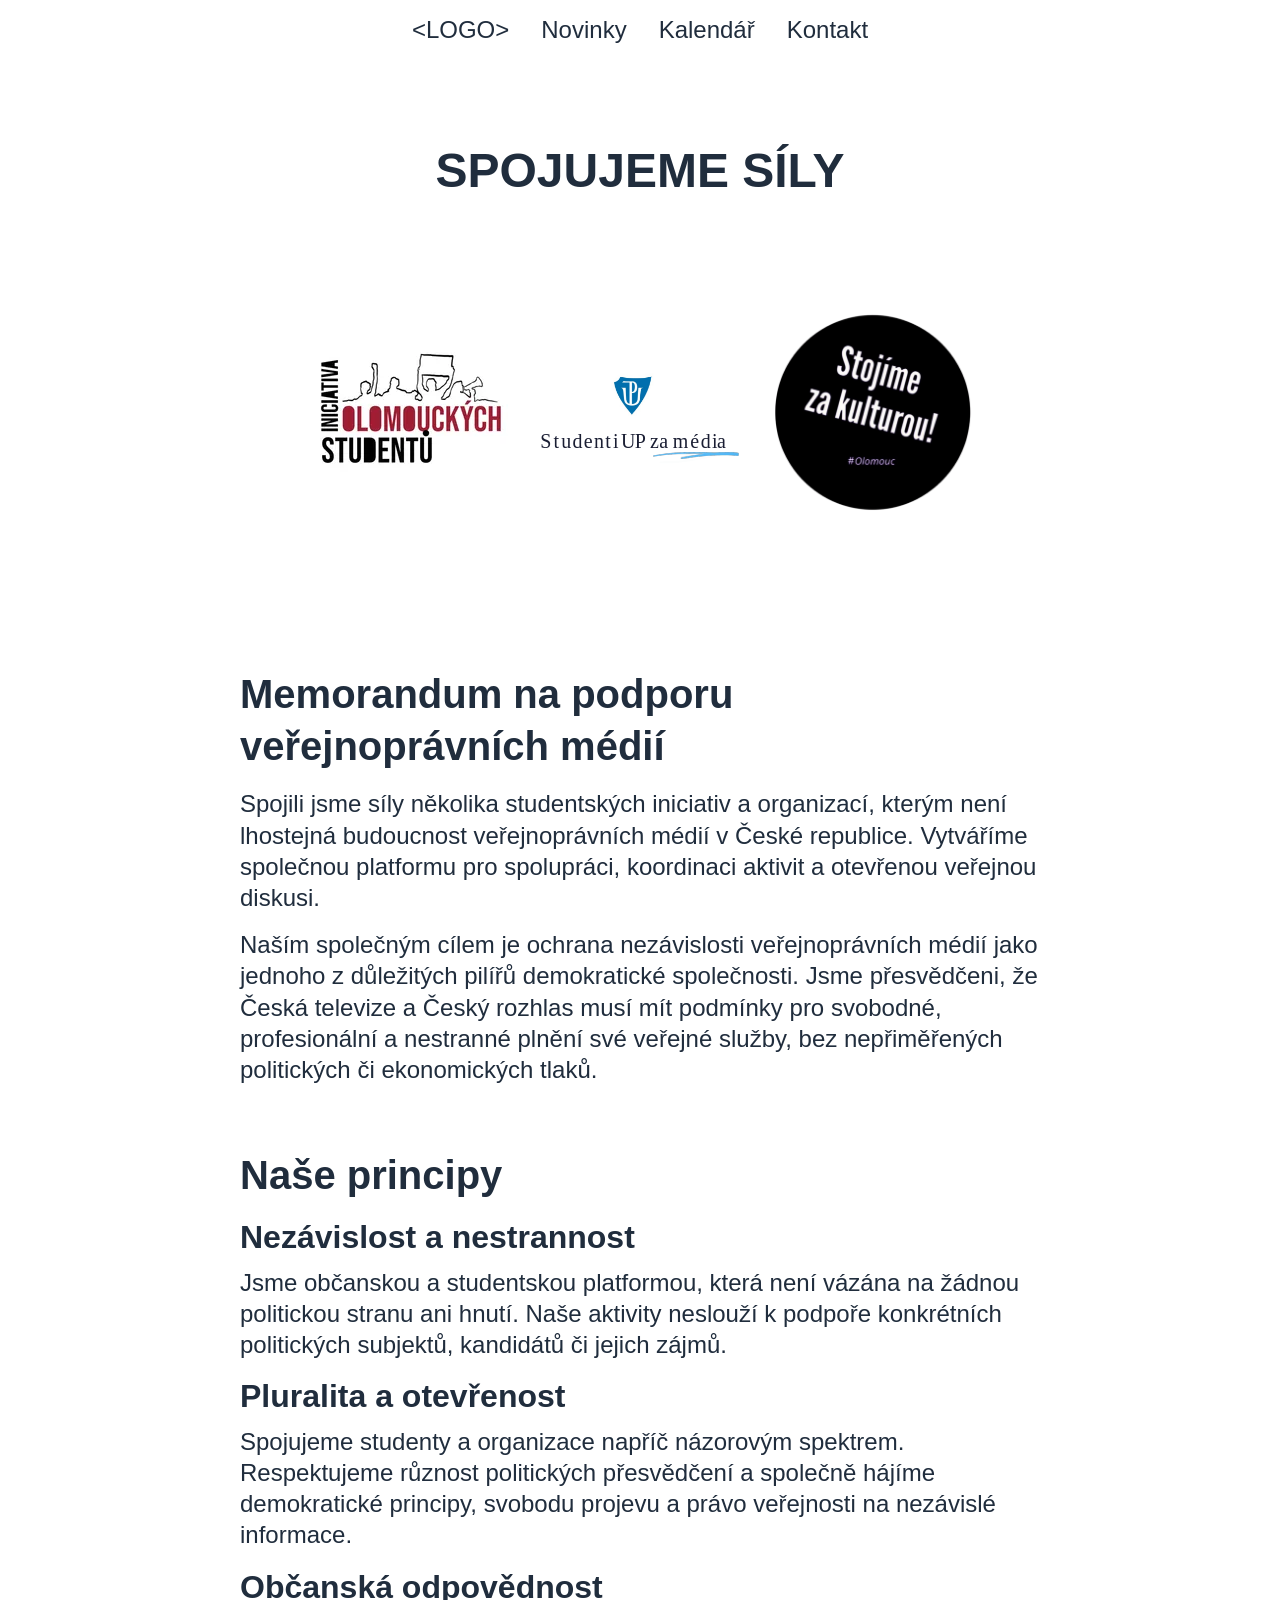
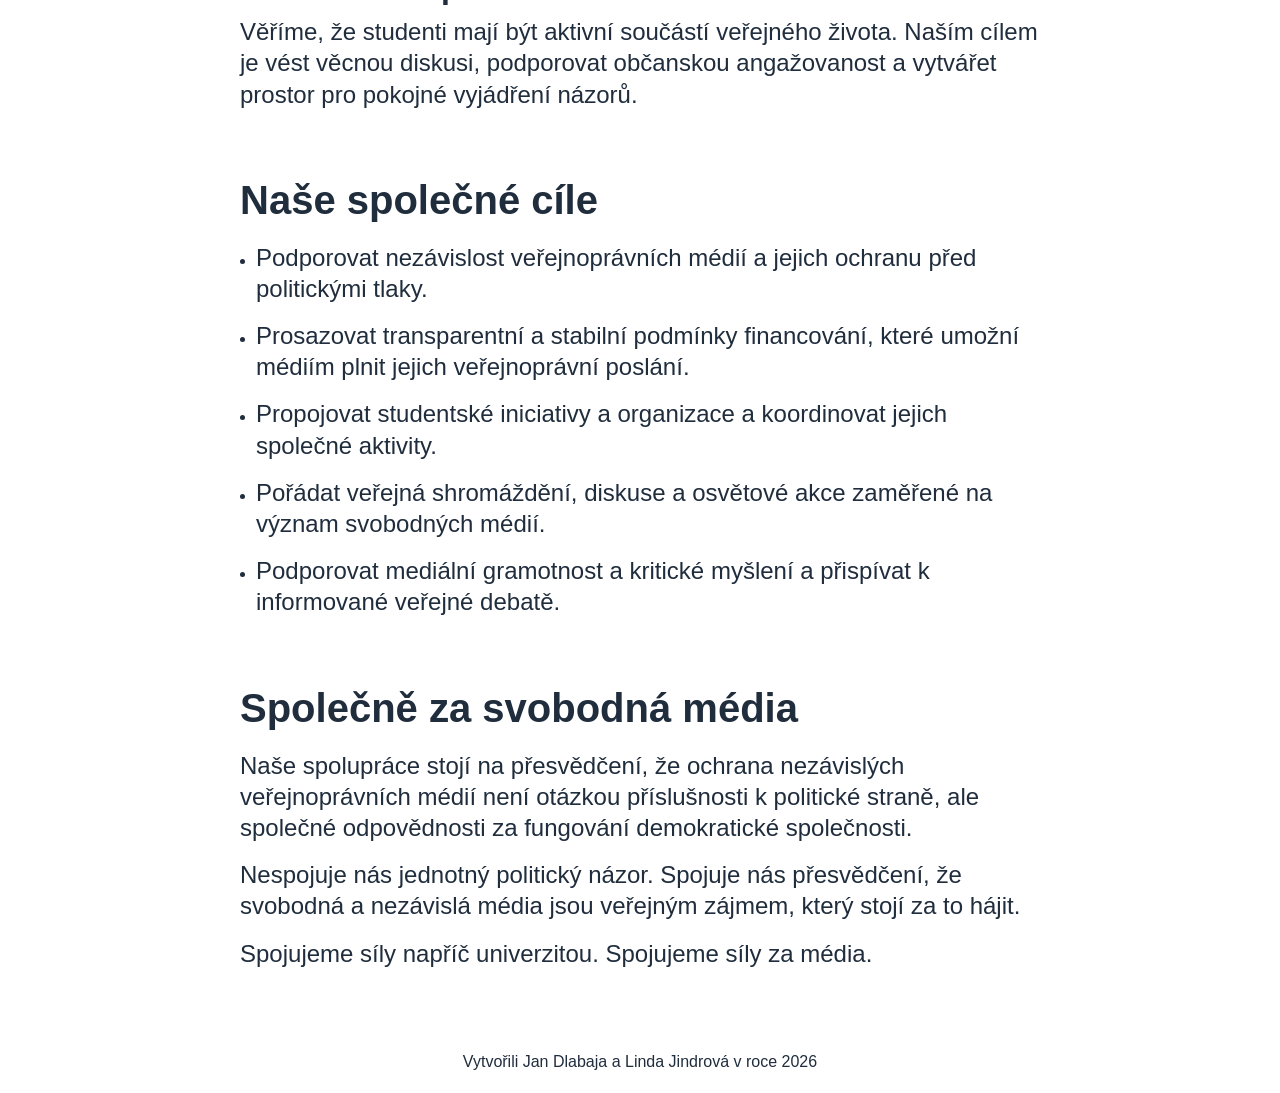
==== index.html @ a4b86cc4 "Add files via upload" ====
<!DOCTYPE html><html lang="cs"><head><meta charset="utf-8"><link rel="icon" type="image/svg+xml" href="/favicon.svg"><link rel="icon" href="/favicon.ico"><meta name="viewport" content="width=device-width"><title>Olomoucké iniciativy</title><style>._link_6shue_1{color:#202d3d;text-decoration:none}._text_gmjdx_1._align-center_gmjdx_1{text-align:center}._text_gmjdx_1._align-start_gmjdx_4{text-align:start}._text_gmjdx_1._align-end_gmjdx_7{text-align:end}._font-size-xxl_gmjdx_11{font-size:3rem}._font-size-xl_gmjdx_15{font-size:2.5rem}._font-size-l_gmjdx_19{font-size:2rem}._font-size-ml_gmjdx_23{font-size:1.75rem}._font-size-m_gmjdx_23{font-size:1.5rem}._font-size-s_gmjdx_31{font-size:1.125rem}._font-size-xs_gmjdx_35{font-size:1rem}._font-size-base_gmjdx_39{font-size:.875rem}._font-size-sbase_gmjdx_43{font-size:.75rem}@media (width<=500px){._text_gmjdx_1._mobile-align-center_gmjdx_48{text-align:center}._text_gmjdx_1._mobile-align-start_gmjdx_51{text-align:start}._text_gmjdx_1._mobile-align-end_gmjdx_54{text-align:end}}._header_1fzw4_1{justify-content:center;height:60px;display:flex}._nav_1fzw4_7{justify-content:center;align-items:center;width:100%;display:flex}@media (width<=500px){._header_1fzw4_1{height:120px}}._flex_mb3wi_1{flex-direction:column;max-width:100%;display:flex}._flex_mb3wi_1._gap-4_mb3wi_6{gap:4px}._flex_mb3wi_1._gap-8_mb3wi_9{gap:8px}._flex_mb3wi_1._gap-16_mb3wi_12{gap:16px}._flex_mb3wi_1._gap-24_mb3wi_15{gap:24px}._flex_mb3wi_1._gap-32_mb3wi_18{gap:32px}._flex_mb3wi_1._gap-40_mb3wi_21{gap:40px}._flex_mb3wi_1._gap-48_mb3wi_24{gap:48px}._flex_mb3wi_1._gap-56_mb3wi_27{gap:56px}._flex_mb3wi_1._gap-64_mb3wi_30{gap:64px}._flex_mb3wi_1._align-center_mb3wi_33{align-items:center}._flex_mb3wi_1._align-flex-start_mb3wi_36{align-items:flex-start}._flex_mb3wi_1._align-flex-end_mb3wi_39{align-items:flex-end}._flex_mb3wi_1._justify-center_mb3wi_42{justify-content:center}._flex_mb3wi_1._justify-flex-start_mb3wi_45{justify-content:flex-start}._flex_mb3wi_1._justify-flex-end_mb3wi_48{justify-content:flex-end}._flex_mb3wi_1._justify-space-around_mb3wi_51{justify-content:space-around}._flex_mb3wi_1._justify-space-between_mb3wi_54{justify-content:space-between}._flex_mb3wi_1._justify-stretch_mb3wi_57{justify-content:stretch}._row_mb3wi_61{flex-direction:row}._fullWidth_mb3wi_65{width:100%}._wrap_mb3wi_69{flex-wrap:wrap}._grow_mb3wi_73{flex-grow:1}@media (width<=500px){._flex_mb3wi_1._mobile-gap-4_mb3wi_78{gap:4px}._flex_mb3wi_1._mobile-gap-8_mb3wi_81{gap:8px}._flex_mb3wi_1._mobile-gap-16_mb3wi_84{gap:16px}._flex_mb3wi_1._mobile-gap-24_mb3wi_87{gap:24px}._flex_mb3wi_1._mobile-gap-32_mb3wi_90{gap:32px}._flex_mb3wi_1._mobile-gap-40_mb3wi_93{gap:40px}._flex_mb3wi_1._mobile-gap-48_mb3wi_96{gap:48px}._flex_mb3wi_1._mobile-gap-56_mb3wi_99{gap:56px}._flex_mb3wi_1._mobile-gap-64_mb3wi_102{gap:64px}._flex_mb3wi_1._mobile-align-center_mb3wi_105{align-items:center}._flex_mb3wi_1._mobile-align-flex-start_mb3wi_108{align-items:flex-start}._flex_mb3wi_1._mobile-align-flex-end_mb3wi_111{align-items:flex-end}._flex_mb3wi_1._mobile-justify-center_mb3wi_114{justify-content:center}._flex_mb3wi_1._mobile-justify-flex-start_mb3wi_117{justify-content:flex-start}._flex_mb3wi_1._mobile-justify-flex-end_mb3wi_120{justify-content:flex-end}._flex_mb3wi_1._mobile-justify-space-around_mb3wi_123{justify-content:space-around}._flex_mb3wi_1._mobile-justify-space-between_mb3wi_126{justify-content:space-between}._flex_mb3wi_1._mobile-justify-stretch_mb3wi_129{justify-content:stretch}._row_mb3wi_61._responsive_mb3wi_132{flex-direction:column}}._footer_r1j89_1{height:60px;display:flex}body{color:#202d3d;background:#fff;margin:0;font-family:Arial,serif;font-weight:400;line-height:1.3}p,h1,h2,h3,h4,h5,h6{margin:0}h1{font-size:3rem}h2{font-size:2.5rem}h3{font-size:2rem}ul,ol{margin:0;padding:0}._main_axcm1_1{max-width:800px;min-height:calc(100vh - 120px);margin:auto;padding:0 16px}
._heading_1ji4w_1._align-center_1ji4w_1{text-align:center}._heading_1ji4w_1._align-start_1ji4w_4{text-align:start}._heading_1ji4w_1._align-end_1ji4w_7{text-align:end}@media (width<=500px){._heading_1ji4w_1._mobile-align-center_1ji4w_12{text-align:center}._heading_1ji4w_1._mobile-align-start_1ji4w_15{text-align:start}._heading_1ji4w_1._mobile-align-end_1ji4w_18{text-align:end}}
._image_15hqm_1{object-fit:contain;max-width:100%;max-height:100%}
._container_12wy4_1{margin:80px 0}@media (width<=500px){._container_12wy4_1{margin:32px 0}}._list_wrvhs_1{padding-left:16px}
</style></head><body><header class="_header_1fzw4_1"><nav class="_nav_1fzw4_7"><div class="_flex_mb3wi_1 _row_mb3wi_61 _gap-32_mb3wi_18 _mobile-gap-8_mb3wi_81 _align-flex-start_mb3wi_36  _justify-center_mb3wi_42    _responsive_mb3wi_132 "><div class="_flex_mb3wi_1 _row_mb3wi_61 _gap-32_mb3wi_18  _align-flex-start_mb3wi_36  _justify-center_mb3wi_42     "><a href="/" class="_link_6shue_1"><p class="_text_gmjdx_1 _font-size-m_gmjdx_23  ">&lt;LOGO&gt;</p></a><a href="/posts" class="_link_6shue_1"><p class="_text_gmjdx_1 _font-size-m_gmjdx_23  ">Novinky</p></a></div><div class="_flex_mb3wi_1 _row_mb3wi_61 _gap-32_mb3wi_18  _align-flex-start_mb3wi_36  _justify-center_mb3wi_42     "><a href="/calendar" class="_link_6shue_1"><p class="_text_gmjdx_1 _font-size-m_gmjdx_23  ">Kalendář</p></a><a href="/contact" class="_link_6shue_1"><p class="_text_gmjdx_1 _font-size-m_gmjdx_23  ">Kontakt</p></a></div></div></nav></header><main class="_main_axcm1_1"><section class="_flex_mb3wi_1 false _gap-64_mb3wi_30  _align-center_mb3wi_33  _justify-center_mb3wi_42     "><div class="_flex_mb3wi_1 false _gap-32_mb3wi_18  _align-center_mb3wi_33  _justify-center_mb3wi_42     "><div class="_container_12wy4_1"><h1 class="_heading_1ji4w_1  _mobile-align-center_1ji4w_12">SPOJUJEME SÍLY</h1></div><div class="_flex_mb3wi_1 _row_mb3wi_61 _gap-32_mb3wi_18  _align-center_mb3wi_33  _justify-center_mb3wi_42  _wrap_mb3wi_69  _responsive_mb3wi_132 "><img src="/_astro/iols.CmpsQkmI_wOMT4.webp" alt="Logo Iniciativa olomouckých studentů" loading="lazy" decoding="async" width="200" height="131" class="_image_15hqm_1"><img src="/_astro/up-za-media.D-C5bpYp_db02s.svg" alt="Logo Studenti UP za média" loading="lazy" decoding="async" width="200" height="105" class="_image_15hqm_1"><img src="/_astro/stojime-za-kulturou.BerTf5Uh_g7ntB.svg" alt="Logo Stojíme za kulturou!" loading="lazy" decoding="async" width="200" height="198" class="_image_15hqm_1"></div><div style="height: 60px"></div></div><div class="_flex_mb3wi_1 false _gap-16_mb3wi_12  _align-flex-start_mb3wi_36  _justify-center_mb3wi_42     "><h2 class="_heading_1ji4w_1  ">Memorandum na podporu veřejnoprávních médií</h2><p class="_text_gmjdx_1 _font-size-m_gmjdx_23  ">
        Spojili jsme síly několika studentských iniciativ a organizací, kterým není lhostejná budoucnost veřejnoprávních
        médií v České republice. Vytváříme společnou platformu pro spolupráci, koordinaci aktivit a otevřenou veřejnou
        diskusi.
    </p><p class="_text_gmjdx_1 _font-size-m_gmjdx_23  ">
        Naším společným cílem je ochrana nezávislosti veřejnoprávních médií jako jednoho z důležitých pilířů
        demokratické společnosti. Jsme přesvědčeni, že Česká televize a Český rozhlas musí mít podmínky pro svobodné,
        profesionální a nestranné plnění své veřejné služby, bez nepřiměřených politických či ekonomických tlaků.
    </p></div><div class="_flex_mb3wi_1 false _gap-16_mb3wi_12  _align-flex-start_mb3wi_36  _justify-center_mb3wi_42     "><h2 class="_heading_1ji4w_1  _mobile-align-center_1ji4w_12">Naše principy</h2><div class="_flex_mb3wi_1 false _gap-8_mb3wi_9  _align-flex-start_mb3wi_36  _justify-center_mb3wi_42     "><h3 class="_heading_1ji4w_1  ">Nezávislost a nestrannost</h3><p class="_text_gmjdx_1 _font-size-m_gmjdx_23  ">
            Jsme občanskou a studentskou platformou, která není vázána na žádnou politickou
            stranu ani hnutí. Naše aktivity neslouží k podpoře konkrétních politických subjektů, kandidátů či jejich
            zájmů.
        </p></div><div class="_flex_mb3wi_1 false _gap-8_mb3wi_9  _align-flex-start_mb3wi_36  _justify-center_mb3wi_42     "><h3 class="_heading_1ji4w_1  ">Pluralita a otevřenost</h3><p class="_text_gmjdx_1 _font-size-m_gmjdx_23  ">
            Spojujeme studenty a organizace napříč názorovým spektrem. Respektujeme různost politických přesvědčení a
            společně hájíme demokratické principy, svobodu projevu a právo veřejnosti na nezávislé informace.
        </p></div><div class="_flex_mb3wi_1 false _gap-8_mb3wi_9  _align-flex-start_mb3wi_36  _justify-center_mb3wi_42     "><h3 class="_heading_1ji4w_1  ">Občanská odpovědnost</h3><p class="_text_gmjdx_1 _font-size-m_gmjdx_23  ">
            Věříme, že studenti mají být aktivní součástí veřejného života. Naším cílem je vést věcnou diskusi,
            podporovat občanskou angažovanost a vytvářet prostor pro pokojné vyjádření názorů.
        </p></div></div><div class="_flex_mb3wi_1 false _gap-16_mb3wi_12  _align-flex-start_mb3wi_36  _justify-center_mb3wi_42     "><h2 class="_heading_1ji4w_1  ">Naše společné cíle</h2><ul class="_list_wrvhs_1"><div class="_flex_mb3wi_1 false _gap-16_mb3wi_12  _align-flex-start_mb3wi_36  _justify-center_mb3wi_42     "><li><p class="_text_gmjdx_1 _font-size-m_gmjdx_23  ">
                    Podporovat nezávislost veřejnoprávních médií a jejich ochranu před politickými tlaky.
                </p></li><li><p class="_text_gmjdx_1 _font-size-m_gmjdx_23  ">
                    Prosazovat transparentní a stabilní podmínky financování, které umožní médiím plnit jejich veřejnoprávní
                    poslání.
                </p></li><li><p class="_text_gmjdx_1 _font-size-m_gmjdx_23  ">
                    Propojovat studentské iniciativy a organizace a koordinovat jejich společné aktivity.
                </p></li><li><p class="_text_gmjdx_1 _font-size-m_gmjdx_23  ">
                    Pořádat veřejná shromáždění, diskuse a osvětové akce zaměřené na význam svobodných médií.
                </p></li><li><p class="_text_gmjdx_1 _font-size-m_gmjdx_23  ">
                    Podporovat mediální gramotnost a kritické myšlení a přispívat k informované veřejné debatě.
                </p></li></div></ul></div><div class="_flex_mb3wi_1 false _gap-16_mb3wi_12  _align-flex-start_mb3wi_36  _justify-center_mb3wi_42     "><h2 class="_heading_1ji4w_1  ">Společně za svobodná média</h2><p class="_text_gmjdx_1 _font-size-m_gmjdx_23  ">
        Naše spolupráce stojí na přesvědčení, že ochrana nezávislých veřejnoprávních médií není otázkou příslušnosti k politické straně, ale společné odpovědnosti za fungování demokratické společnosti.
    </p><p class="_text_gmjdx_1 _font-size-m_gmjdx_23  ">
        Nespojuje nás jednotný politický názor. Spojuje nás přesvědčení, že svobodná a nezávislá média jsou veřejným zájmem, který stojí za to hájit.
    </p><p class="_text_gmjdx_1 _font-size-m_gmjdx_23  ">
        Spojujeme síly napříč univerzitou. Spojujeme síly za média.
    </p></div><div class="_flex_mb3wi_1 false _gap-64_mb3wi_30  _align-flex-start_mb3wi_36  _justify-center_mb3wi_42     "></div></section></main><footer class="_footer_r1j89_1"><div class="_flex_mb3wi_1 false _gap-4_mb3wi_6  _align-center_mb3wi_33  _justify-center_mb3wi_42     _fullWidth_mb3wi_65"><p class="_text_gmjdx_1   _mobile-align-center_gmjdx_48">
            Vytvořili
            <a href="https://github.com/dlabaja" class="_link_6shue_1">Jan Dlabaja</a> a Linda Jindrová v roce 2026
        </p></div></footer><script type="module" src="/_astro/page-layout.astro_astro_type_script_index_0_lang.93ayqFbW.js"></script></body></html>
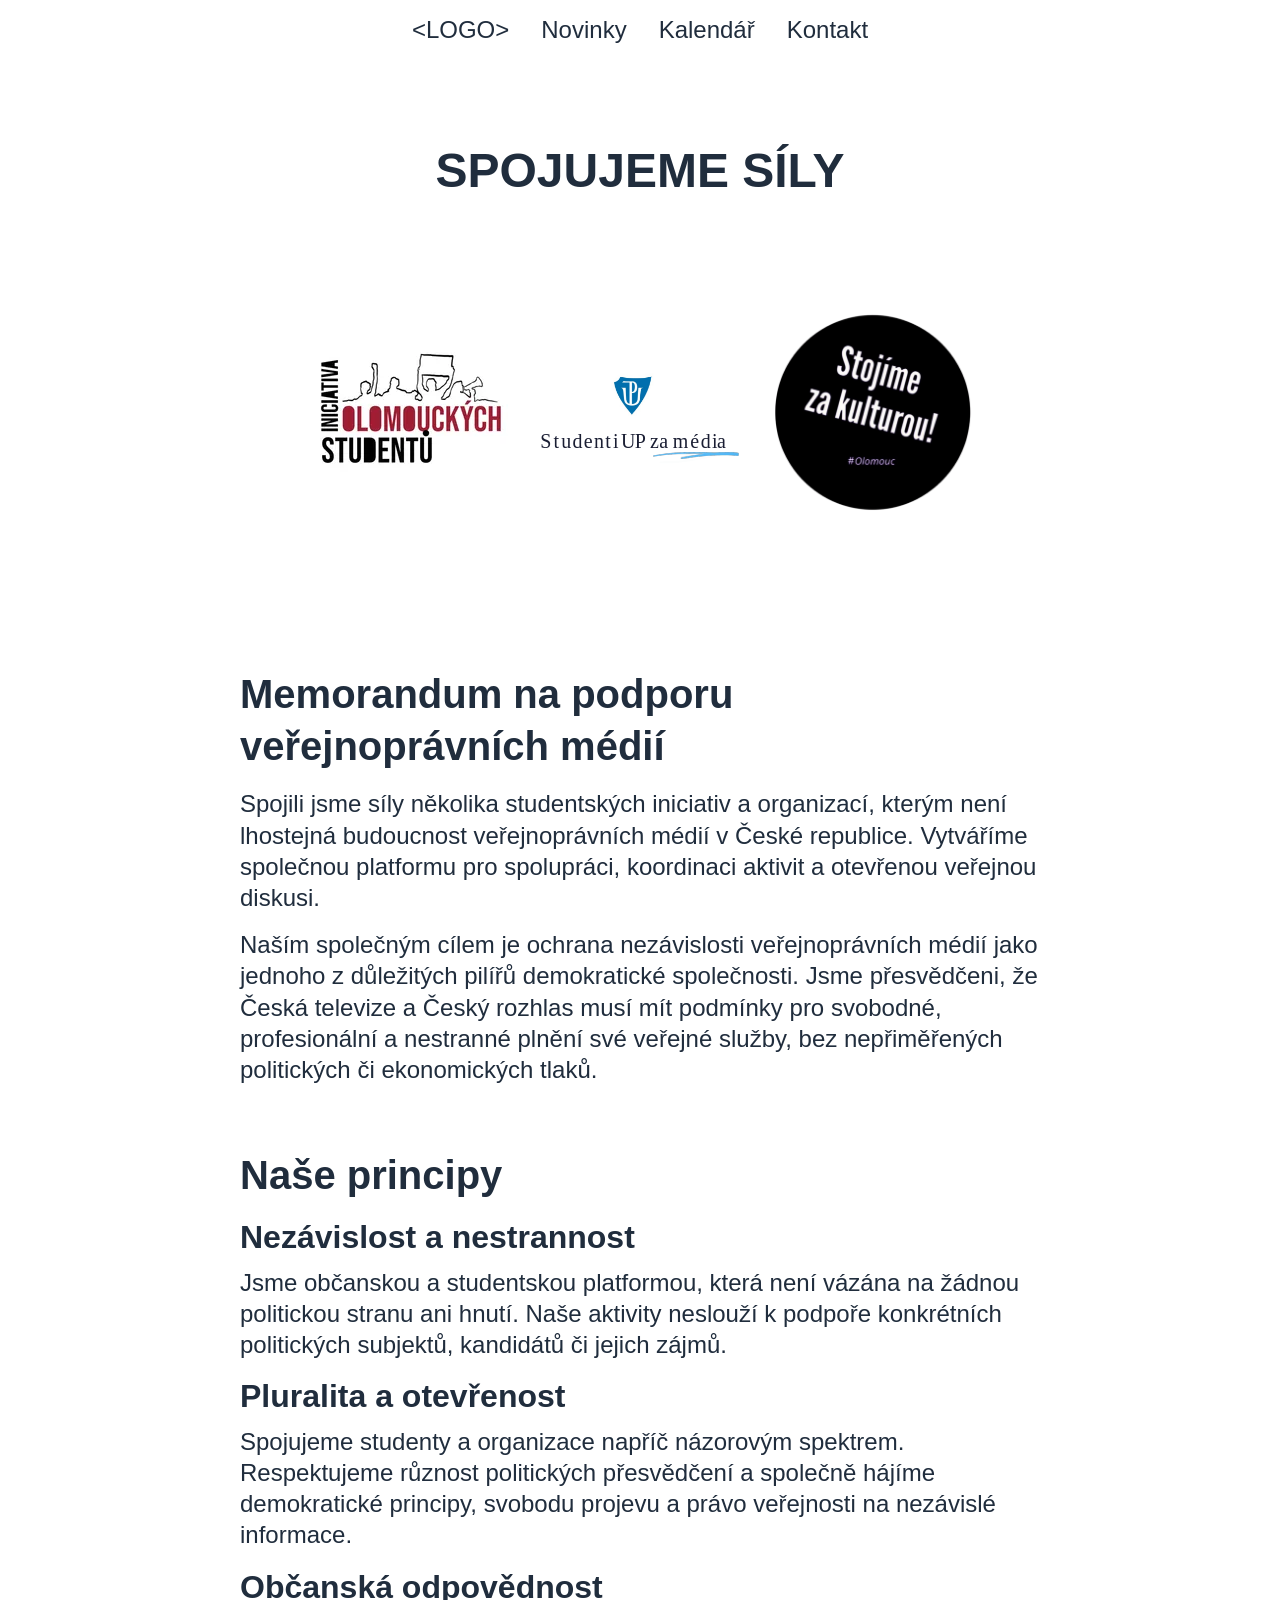
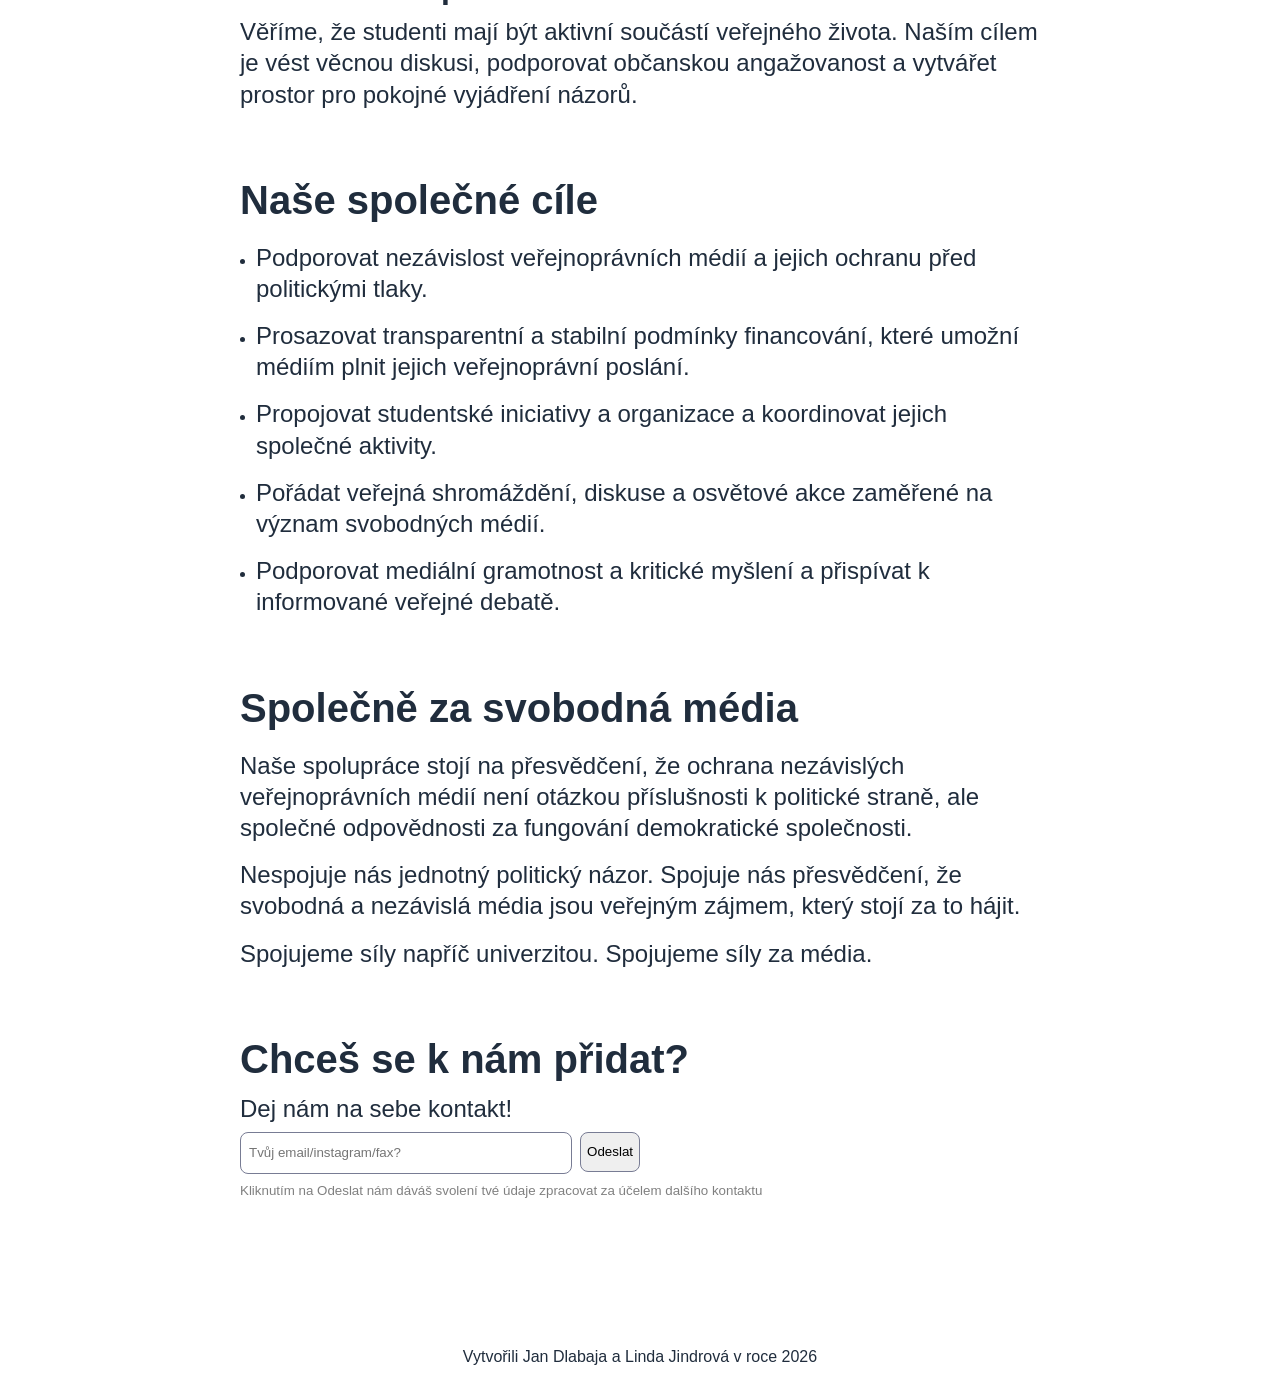
==== commit 2d807bc1: "Deploy webu: 2026-11-07T14:36:21.961Z" ====
--- a/index.html
+++ b/index.html
@@ -1,8 +1,9 @@
 <!DOCTYPE html><html lang="cs"><head><meta charset="utf-8"><link rel="icon" type="image/svg+xml" href="/favicon.svg"><link rel="icon" href="/favicon.ico"><meta name="viewport" content="width=device-width"><title>Olomoucké iniciativy</title><style>._link_6shue_1{color:#202d3d;text-decoration:none}._text_gmjdx_1._align-center_gmjdx_1{text-align:center}._text_gmjdx_1._align-start_gmjdx_4{text-align:start}._text_gmjdx_1._align-end_gmjdx_7{text-align:end}._font-size-xxl_gmjdx_11{font-size:3rem}._font-size-xl_gmjdx_15{font-size:2.5rem}._font-size-l_gmjdx_19{font-size:2rem}._font-size-ml_gmjdx_23{font-size:1.75rem}._font-size-m_gmjdx_23{font-size:1.5rem}._font-size-s_gmjdx_31{font-size:1.125rem}._font-size-xs_gmjdx_35{font-size:1rem}._font-size-base_gmjdx_39{font-size:.875rem}._font-size-sbase_gmjdx_43{font-size:.75rem}@media (width<=500px){._text_gmjdx_1._mobile-align-center_gmjdx_48{text-align:center}._text_gmjdx_1._mobile-align-start_gmjdx_51{text-align:start}._text_gmjdx_1._mobile-align-end_gmjdx_54{text-align:end}}._header_1fzw4_1{justify-content:center;height:60px;display:flex}._nav_1fzw4_7{justify-content:center;align-items:center;width:100%;display:flex}@media (width<=500px){._header_1fzw4_1{height:120px}}._flex_mb3wi_1{flex-direction:column;max-width:100%;display:flex}._flex_mb3wi_1._gap-4_mb3wi_6{gap:4px}._flex_mb3wi_1._gap-8_mb3wi_9{gap:8px}._flex_mb3wi_1._gap-16_mb3wi_12{gap:16px}._flex_mb3wi_1._gap-24_mb3wi_15{gap:24px}._flex_mb3wi_1._gap-32_mb3wi_18{gap:32px}._flex_mb3wi_1._gap-40_mb3wi_21{gap:40px}._flex_mb3wi_1._gap-48_mb3wi_24{gap:48px}._flex_mb3wi_1._gap-56_mb3wi_27{gap:56px}._flex_mb3wi_1._gap-64_mb3wi_30{gap:64px}._flex_mb3wi_1._align-center_mb3wi_33{align-items:center}._flex_mb3wi_1._align-flex-start_mb3wi_36{align-items:flex-start}._flex_mb3wi_1._align-flex-end_mb3wi_39{align-items:flex-end}._flex_mb3wi_1._justify-center_mb3wi_42{justify-content:center}._flex_mb3wi_1._justify-flex-start_mb3wi_45{justify-content:flex-start}._flex_mb3wi_1._justify-flex-end_mb3wi_48{justify-content:flex-end}._flex_mb3wi_1._justify-space-around_mb3wi_51{justify-content:space-around}._flex_mb3wi_1._justify-space-between_mb3wi_54{justify-content:space-between}._flex_mb3wi_1._justify-stretch_mb3wi_57{justify-content:stretch}._row_mb3wi_61{flex-direction:row}._fullWidth_mb3wi_65{width:100%}._wrap_mb3wi_69{flex-wrap:wrap}._grow_mb3wi_73{flex-grow:1}@media (width<=500px){._flex_mb3wi_1._mobile-gap-4_mb3wi_78{gap:4px}._flex_mb3wi_1._mobile-gap-8_mb3wi_81{gap:8px}._flex_mb3wi_1._mobile-gap-16_mb3wi_84{gap:16px}._flex_mb3wi_1._mobile-gap-24_mb3wi_87{gap:24px}._flex_mb3wi_1._mobile-gap-32_mb3wi_90{gap:32px}._flex_mb3wi_1._mobile-gap-40_mb3wi_93{gap:40px}._flex_mb3wi_1._mobile-gap-48_mb3wi_96{gap:48px}._flex_mb3wi_1._mobile-gap-56_mb3wi_99{gap:56px}._flex_mb3wi_1._mobile-gap-64_mb3wi_102{gap:64px}._flex_mb3wi_1._mobile-align-center_mb3wi_105{align-items:center}._flex_mb3wi_1._mobile-align-flex-start_mb3wi_108{align-items:flex-start}._flex_mb3wi_1._mobile-align-flex-end_mb3wi_111{align-items:flex-end}._flex_mb3wi_1._mobile-justify-center_mb3wi_114{justify-content:center}._flex_mb3wi_1._mobile-justify-flex-start_mb3wi_117{justify-content:flex-start}._flex_mb3wi_1._mobile-justify-flex-end_mb3wi_120{justify-content:flex-end}._flex_mb3wi_1._mobile-justify-space-around_mb3wi_123{justify-content:space-around}._flex_mb3wi_1._mobile-justify-space-between_mb3wi_126{justify-content:space-between}._flex_mb3wi_1._mobile-justify-stretch_mb3wi_129{justify-content:stretch}._row_mb3wi_61._responsive_mb3wi_132{flex-direction:column}}._footer_r1j89_1{height:60px;display:flex}body{color:#202d3d;background:#fff;margin:0;font-family:Arial,serif;font-weight:400;line-height:1.3}p,h1,h2,h3,h4,h5,h6{margin:0}h1{font-size:3rem}h2{font-size:2.5rem}h3{font-size:2rem}ul,ol{margin:0;padding:0}._main_axcm1_1{max-width:800px;min-height:calc(100vh - 120px);margin:auto;padding:0 16px}
+._container_12wy4_1{margin:80px 0}@media (width<=500px){._container_12wy4_1{margin:32px 0}}._list_wrvhs_1{padding-left:16px}
+._image_15hqm_1{object-fit:contain;max-width:100%;max-height:100%}._text-box_1f9vi_1{border:1px solid #787c94;border-radius:8px;width:100%;min-height:40px;padding:0 8px}._small_dfe3j_1{color:gray}
+._button_a21og_1{border:1px solid #787c94;border-radius:8px;min-height:40px}
 ._heading_1ji4w_1._align-center_1ji4w_1{text-align:center}._heading_1ji4w_1._align-start_1ji4w_4{text-align:start}._heading_1ji4w_1._align-end_1ji4w_7{text-align:end}@media (width<=500px){._heading_1ji4w_1._mobile-align-center_1ji4w_12{text-align:center}._heading_1ji4w_1._mobile-align-start_1ji4w_15{text-align:start}._heading_1ji4w_1._mobile-align-end_1ji4w_18{text-align:end}}
-._image_15hqm_1{object-fit:contain;max-width:100%;max-height:100%}
-._container_12wy4_1{margin:80px 0}@media (width<=500px){._container_12wy4_1{margin:32px 0}}._list_wrvhs_1{padding-left:16px}
-</style></head><body><header class="_header_1fzw4_1"><nav class="_nav_1fzw4_7"><div class="_flex_mb3wi_1 _row_mb3wi_61 _gap-32_mb3wi_18 _mobile-gap-8_mb3wi_81 _align-flex-start_mb3wi_36  _justify-center_mb3wi_42    _responsive_mb3wi_132 "><div class="_flex_mb3wi_1 _row_mb3wi_61 _gap-32_mb3wi_18  _align-flex-start_mb3wi_36  _justify-center_mb3wi_42     "><a href="/" class="_link_6shue_1"><p class="_text_gmjdx_1 _font-size-m_gmjdx_23  ">&lt;LOGO&gt;</p></a><a href="/posts" class="_link_6shue_1"><p class="_text_gmjdx_1 _font-size-m_gmjdx_23  ">Novinky</p></a></div><div class="_flex_mb3wi_1 _row_mb3wi_61 _gap-32_mb3wi_18  _align-flex-start_mb3wi_36  _justify-center_mb3wi_42     "><a href="/calendar" class="_link_6shue_1"><p class="_text_gmjdx_1 _font-size-m_gmjdx_23  ">Kalendář</p></a><a href="/contact" class="_link_6shue_1"><p class="_text_gmjdx_1 _font-size-m_gmjdx_23  ">Kontakt</p></a></div></div></nav></header><main class="_main_axcm1_1"><section class="_flex_mb3wi_1 false _gap-64_mb3wi_30  _align-center_mb3wi_33  _justify-center_mb3wi_42     "><div class="_flex_mb3wi_1 false _gap-32_mb3wi_18  _align-center_mb3wi_33  _justify-center_mb3wi_42     "><div class="_container_12wy4_1"><h1 class="_heading_1ji4w_1  _mobile-align-center_1ji4w_12">SPOJUJEME SÍLY</h1></div><div class="_flex_mb3wi_1 _row_mb3wi_61 _gap-32_mb3wi_18  _align-center_mb3wi_33  _justify-center_mb3wi_42  _wrap_mb3wi_69  _responsive_mb3wi_132 "><img src="/_astro/iols.CmpsQkmI_wOMT4.webp" alt="Logo Iniciativa olomouckých studentů" loading="lazy" decoding="async" width="200" height="131" class="_image_15hqm_1"><img src="/_astro/up-za-media.D-C5bpYp_db02s.svg" alt="Logo Studenti UP za média" loading="lazy" decoding="async" width="200" height="105" class="_image_15hqm_1"><img src="/_astro/stojime-za-kulturou.BerTf5Uh_g7ntB.svg" alt="Logo Stojíme za kulturou!" loading="lazy" decoding="async" width="200" height="198" class="_image_15hqm_1"></div><div style="height: 60px"></div></div><div class="_flex_mb3wi_1 false _gap-16_mb3wi_12  _align-flex-start_mb3wi_36  _justify-center_mb3wi_42     "><h2 class="_heading_1ji4w_1  ">Memorandum na podporu veřejnoprávních médií</h2><p class="_text_gmjdx_1 _font-size-m_gmjdx_23  ">
+</style></head><body><header class="_header_1fzw4_1"><nav class="_nav_1fzw4_7"><div class="_flex_mb3wi_1 _row_mb3wi_61 _gap-32_mb3wi_18 _mobile-gap-8_mb3wi_81 _align-flex-start_mb3wi_36  _justify-center_mb3wi_42    _responsive_mb3wi_132 "><div class="_flex_mb3wi_1 _row_mb3wi_61 _gap-32_mb3wi_18  _align-flex-start_mb3wi_36  _justify-center_mb3wi_42     "><a href="/" class="_link_6shue_1"><p class="_text_gmjdx_1 _font-size-m_gmjdx_23  ">&lt;LOGO&gt;</p></a><a href="/posts" class="_link_6shue_1"><p class="_text_gmjdx_1 _font-size-m_gmjdx_23  ">Novinky</p></a></div><div class="_flex_mb3wi_1 _row_mb3wi_61 _gap-32_mb3wi_18  _align-flex-start_mb3wi_36  _justify-center_mb3wi_42     "><a href="/calendar" class="_link_6shue_1"><p class="_text_gmjdx_1 _font-size-m_gmjdx_23  ">Kalendář</p></a><a href="/contact" class="_link_6shue_1"><p class="_text_gmjdx_1 _font-size-m_gmjdx_23  ">Kontakt</p></a></div></div></nav></header><main class="_main_axcm1_1"><style>astro-island,astro-slot,astro-static-slot{display:contents}</style><script>(function(){let e=async e=>{await(await e())()};(self.Astro||(self.Astro={})).load=e,window.dispatchEvent(new Event(`astro:load`))})();</script><script>(function(){function e(t){"@babel/helpers - typeof";return e=typeof Symbol==`function`&&typeof Symbol.iterator==`symbol`?function(e){return typeof e}:function(e){return e&&typeof Symbol==`function`&&e.constructor===Symbol&&e!==Symbol.prototype?`symbol`:typeof e},e(t)}function t(t,n){if(e(t)!=`object`||!t)return t;var r=t[Symbol.toPrimitive];if(r!==void 0){var i=r.call(t,n||`default`);if(e(i)!=`object`)return i;throw TypeError(`@@toPrimitive must return a primitive value.`)}return(n===`string`?String:Number)(t)}function n(n){var r=t(n,`string`);return e(r)==`symbol`?r:r+``}function r(e,t,r){return(t=n(t))in e?Object.defineProperty(e,t,{value:r,enumerable:!0,configurable:!0,writable:!0}):e[t]=r,e}let i=/* @__PURE__ */ new Set([`__proto__`,`constructor`,`prototype`]);{let e={0:e=>a(e),1:e=>n(e),2:e=>new RegExp(e),3:e=>new Date(e),4:e=>new Map(n(e)),5:e=>new Set(n(e)),6:e=>BigInt(e),7:e=>new URL(e),8:e=>new Uint8Array(e),9:e=>new Uint16Array(e),10:e=>new Uint32Array(e),11:e=>1/0*e},t=t=>{let[n,r]=t;return n in e?e[n](r):void 0},n=e=>e.map(t),a=e=>typeof e!=`object`||!e?e:Object.fromEntries(Object.entries(e).map(([e,n])=>[e,t(n)]));class o extends HTMLElement{constructor(...e){super(...e),r(this,`Component`,void 0),r(this,`hydrator`,void 0),r(this,`hydrate`,async()=>{var e;if(!this.hydrator||!this.isConnected)return;let t=(e=this.parentElement)==null?void 0:e.closest(`astro-island[ssr]`);if(t){t.addEventListener(`astro:hydrate`,this.hydrate,{once:!0});return}let n=this.querySelectorAll(`astro-slot`),r={},i=this.querySelectorAll(`template[data-astro-template]`);for(let e of i){let t=e.closest(this.tagName);t!=null&&t.isSameNode(this)&&(r[e.getAttribute(`data-astro-template`)||`default`]=e.innerHTML,e.remove())}for(let e of n){let t=e.closest(this.tagName);t!=null&&t.isSameNode(this)&&(r[e.getAttribute(`name`)||`default`]=e.innerHTML)}let o;try{o=this.hasAttribute(`props`)?a(JSON.parse(this.getAttribute(`props`))):{}}catch(e){let t=this.getAttribute(`component-url`)||`<unknown>`,n=this.getAttribute(`component-export`);throw n&&(t+=` (export ${n})`),console.error(`[hydrate] Error parsing props for component ${t}`,this.getAttribute(`props`),e),e}await this.hydrator(this)(this.Component,o,r,{client:this.getAttribute(`client`)}),this.removeAttribute(`ssr`),this.dispatchEvent(new CustomEvent(`astro:hydrate`))}),r(this,`unmount`,()=>{this.isConnected||this.dispatchEvent(new CustomEvent(`astro:unmount`))})}disconnectedCallback(){document.removeEventListener(`astro:after-swap`,this.unmount),document.addEventListener(`astro:after-swap`,this.unmount,{once:!0})}connectedCallback(){if(!this.hasAttribute(`await-children`)||document.readyState===`interactive`||document.readyState===`complete`)this.childrenConnectedCallback();else{let e=()=>{document.removeEventListener(`DOMContentLoaded`,e),t.disconnect(),this.childrenConnectedCallback()},t=new MutationObserver(()=>{var t;((t=this.lastChild)==null?void 0:t.nodeType)===Node.COMMENT_NODE&&this.lastChild.nodeValue===`astro:end`&&(this.lastChild.remove(),e())});t.observe(this,{childList:!0}),document.addEventListener(`DOMContentLoaded`,e)}}async childrenConnectedCallback(){let e=this.getAttribute(`before-hydration-url`);e&&await import(e),this.start()}getRetryImportUrl(e){let t=new URL(e,document.baseURI);return t.searchParams.set(`astro-retry`,Date.now().toString()),t.toString()}async importWithRetry(e){try{return await import(e)}catch(t){return await new Promise(e=>setTimeout(e,1e3)),import(this.getRetryImportUrl(e))}}handleHydrationError(e){let t=this.getAttribute(`component-url`),n=new CustomEvent(`astro:hydration-error`,{cancelable:!0,bubbles:!0,composed:!0,detail:{error:e,componentUrl:t}});this.dispatchEvent(n)&&console.error(`[astro-island] Error hydrating ${t}`,e)}async start(){let e=JSON.parse(this.getAttribute(`opts`)),t=this.getAttribute(`client`);if(Astro[t]===void 0)window.addEventListener(`astro:${t}`,()=>this.start(),{once:!0});else try{await Astro[t](async()=>{let e=this.getAttribute(`renderer-url`);try{let[t,{default:n}]=await Promise.all([this.importWithRetry(this.getAttribute(`component-url`)),e?this.importWithRetry(e):Promise.resolve({default:()=>()=>{}})]),r=this.getAttribute(`component-export`)||`default`;if(r.includes(`.`)){this.Component=t;for(let e of r.split(`.`)){if(i.has(e)||!this.Component||typeof this.Component!=`object`&&typeof this.Component!=`function`||!Object.hasOwn(this.Component,e))throw Error(`Invalid component export path: ${r}`);this.Component=this.Component[e]}}else{if(i.has(r))throw Error(`Invalid component export path: ${r}`);this.Component=t[r]}return this.hydrator=n,this.hydrate}catch(e){return this.handleHydrationError(e),()=>{}}},e,this)}catch(e){this.handleHydrationError(e)}}attributeChangedCallback(){this.hydrate()}}r(o,`observedAttributes`,[`props`]),customElements.get(`astro-island`)||customElements.define(`astro-island`,o)}})();</script><section class="_flex_mb3wi_1 false _gap-64_mb3wi_30  _align-center_mb3wi_33  _justify-center_mb3wi_42     "><div class="_flex_mb3wi_1 false _gap-32_mb3wi_18  _align-center_mb3wi_33  _justify-center_mb3wi_42     "><div class="_container_12wy4_1"><h1 class="_heading_1ji4w_1  _mobile-align-center_1ji4w_12">SPOJUJEME SÍLY</h1></div><div class="_flex_mb3wi_1 _row_mb3wi_61 _gap-32_mb3wi_18  _align-center_mb3wi_33  _justify-center_mb3wi_42  _wrap_mb3wi_69  _responsive_mb3wi_132 "><img src="/_astro/iols.CmpsQkmI_wOMT4.webp" alt="Logo Iniciativa olomouckých studentů" loading="lazy" decoding="async" width="200" height="131" class="_image_15hqm_1"><img src="/_astro/up-za-media.D-C5bpYp_db02s.svg" alt="Logo Studenti UP za média" loading="lazy" decoding="async" width="200" height="105" class="_image_15hqm_1"><img src="/_astro/stojime-za-kulturou.BerTf5Uh_g7ntB.svg" alt="Logo Stojíme za kulturou!" loading="lazy" decoding="async" width="200" height="198" class="_image_15hqm_1"></div><div style="height: 60px"></div></div><div class="_flex_mb3wi_1 false _gap-16_mb3wi_12  _align-flex-start_mb3wi_36  _justify-center_mb3wi_42     "><h2 class="_heading_1ji4w_1  ">Memorandum na podporu veřejnoprávních médií</h2><p class="_text_gmjdx_1 _font-size-m_gmjdx_23  ">
         Spojili jsme síly několika studentských iniciativ a organizací, kterým není lhostejná budoucnost veřejnoprávních
         médií v České republice. Vytváříme společnou platformu pro spolupráci, koordinaci aktivit a otevřenou veřejnou
         diskusi.
@@ -23,7 +24,8 @@
         </p></div></div><div class="_flex_mb3wi_1 false _gap-16_mb3wi_12  _align-flex-start_mb3wi_36  _justify-center_mb3wi_42     "><h2 class="_heading_1ji4w_1  ">Naše společné cíle</h2><ul class="_list_wrvhs_1"><div class="_flex_mb3wi_1 false _gap-16_mb3wi_12  _align-flex-start_mb3wi_36  _justify-center_mb3wi_42     "><li><p class="_text_gmjdx_1 _font-size-m_gmjdx_23  ">
                     Podporovat nezávislost veřejnoprávních médií a jejich ochranu před politickými tlaky.
                 </p></li><li><p class="_text_gmjdx_1 _font-size-m_gmjdx_23  ">
-                    Prosazovat transparentní a stabilní podmínky financování, které umožní médiím plnit jejich veřejnoprávní
+                    Prosazovat transparentní a stabilní podmínky financování, které umožní médiím plnit jejich
+                    veřejnoprávní
                     poslání.
                 </p></li><li><p class="_text_gmjdx_1 _font-size-m_gmjdx_23  ">
                     Propojovat studentské iniciativy a organizace a koordinovat jejich společné aktivity.
@@ -32,12 +34,16 @@
                 </p></li><li><p class="_text_gmjdx_1 _font-size-m_gmjdx_23  ">
                     Podporovat mediální gramotnost a kritické myšlení a přispívat k informované veřejné debatě.
                 </p></li></div></ul></div><div class="_flex_mb3wi_1 false _gap-16_mb3wi_12  _align-flex-start_mb3wi_36  _justify-center_mb3wi_42     "><h2 class="_heading_1ji4w_1  ">Společně za svobodná média</h2><p class="_text_gmjdx_1 _font-size-m_gmjdx_23  ">
-        Naše spolupráce stojí na přesvědčení, že ochrana nezávislých veřejnoprávních médií není otázkou příslušnosti k politické straně, ale společné odpovědnosti za fungování demokratické společnosti.
+        Naše spolupráce stojí na přesvědčení, že ochrana nezávislých veřejnoprávních médií není otázkou příslušnosti k
+        politické straně, ale společné odpovědnosti za fungování demokratické společnosti.
     </p><p class="_text_gmjdx_1 _font-size-m_gmjdx_23  ">
-        Nespojuje nás jednotný politický názor. Spojuje nás přesvědčení, že svobodná a nezávislá média jsou veřejným zájmem, který stojí za to hájit.
+        Nespojuje nás jednotný politický názor. Spojuje nás přesvědčení, že svobodná a nezávislá média jsou veřejným
+        zájmem, který stojí za to hájit.
     </p><p class="_text_gmjdx_1 _font-size-m_gmjdx_23  ">
         Spojujeme síly napříč univerzitou. Spojujeme síly za média.
-    </p></div><div class="_flex_mb3wi_1 false _gap-64_mb3wi_30  _align-flex-start_mb3wi_36  _justify-center_mb3wi_42     "></div></section></main><footer class="_footer_r1j89_1"><div class="_flex_mb3wi_1 false _gap-4_mb3wi_6  _align-center_mb3wi_33  _justify-center_mb3wi_42     _fullWidth_mb3wi_65"><p class="_text_gmjdx_1   _mobile-align-center_gmjdx_48">
+    </p></div><div class="_flex_mb3wi_1 false _gap-8_mb3wi_9  _align-flex-start_mb3wi_36  _justify-center_mb3wi_42     _fullWidth_mb3wi_65"><h2 class="_heading_1ji4w_1  ">Chceš se k nám přidat?</h2><p class="_text_gmjdx_1 _font-size-m_gmjdx_23  ">
+        Dej nám na sebe kontakt!
+    </p><astro-island uid="ZSnPs0" data-preact-island-id="36" component-url="/_astro/contact-text-box.DCrzkY8s.js" component-export="ContactTextBox" renderer-url="/_astro/client.BEAeYsT6.js" props="{}" ssr client="load" opts="{&quot;name&quot;:&quot;ContactTextBox&quot;,&quot;value&quot;:true}" await-children><div class="_flex_mb3wi_1 false _gap-4_mb3wi_6  _align-flex-start_mb3wi_36  _justify-center_mb3wi_42     _fullWidth_mb3wi_65" style="max-width:400px;"><div class="_flex_mb3wi_1 _row_mb3wi_61 _gap-8_mb3wi_9  _align-flex-start_mb3wi_36  _justify-center_mb3wi_42     _fullWidth_mb3wi_65"><input name="contact-form" id="contact-form" placeholder="Tvůj email/instagram/fax?" class="_text-box_1f9vi_1" type="text"/><button class="_button_a21og_1">Odeslat</button></div></div><!--astro:end--></astro-island><small class="_small_dfe3j_1">Kliknutím na Odeslat nám dáváš svolení tvé údaje zpracovat za účelem dalšího kontaktu</small></div><div style="height:64px;"></div></section></main><footer class="_footer_r1j89_1"><div class="_flex_mb3wi_1 false _gap-4_mb3wi_6  _align-center_mb3wi_33  _justify-center_mb3wi_42     _fullWidth_mb3wi_65"><p class="_text_gmjdx_1   _mobile-align-center_gmjdx_48">
             Vytvořili
             <a href="https://github.com/dlabaja" class="_link_6shue_1">Jan Dlabaja</a> a Linda Jindrová v roce 2026
         </p></div></footer><script type="module" src="/_astro/page-layout.astro_astro_type_script_index_0_lang.93ayqFbW.js"></script></body></html>
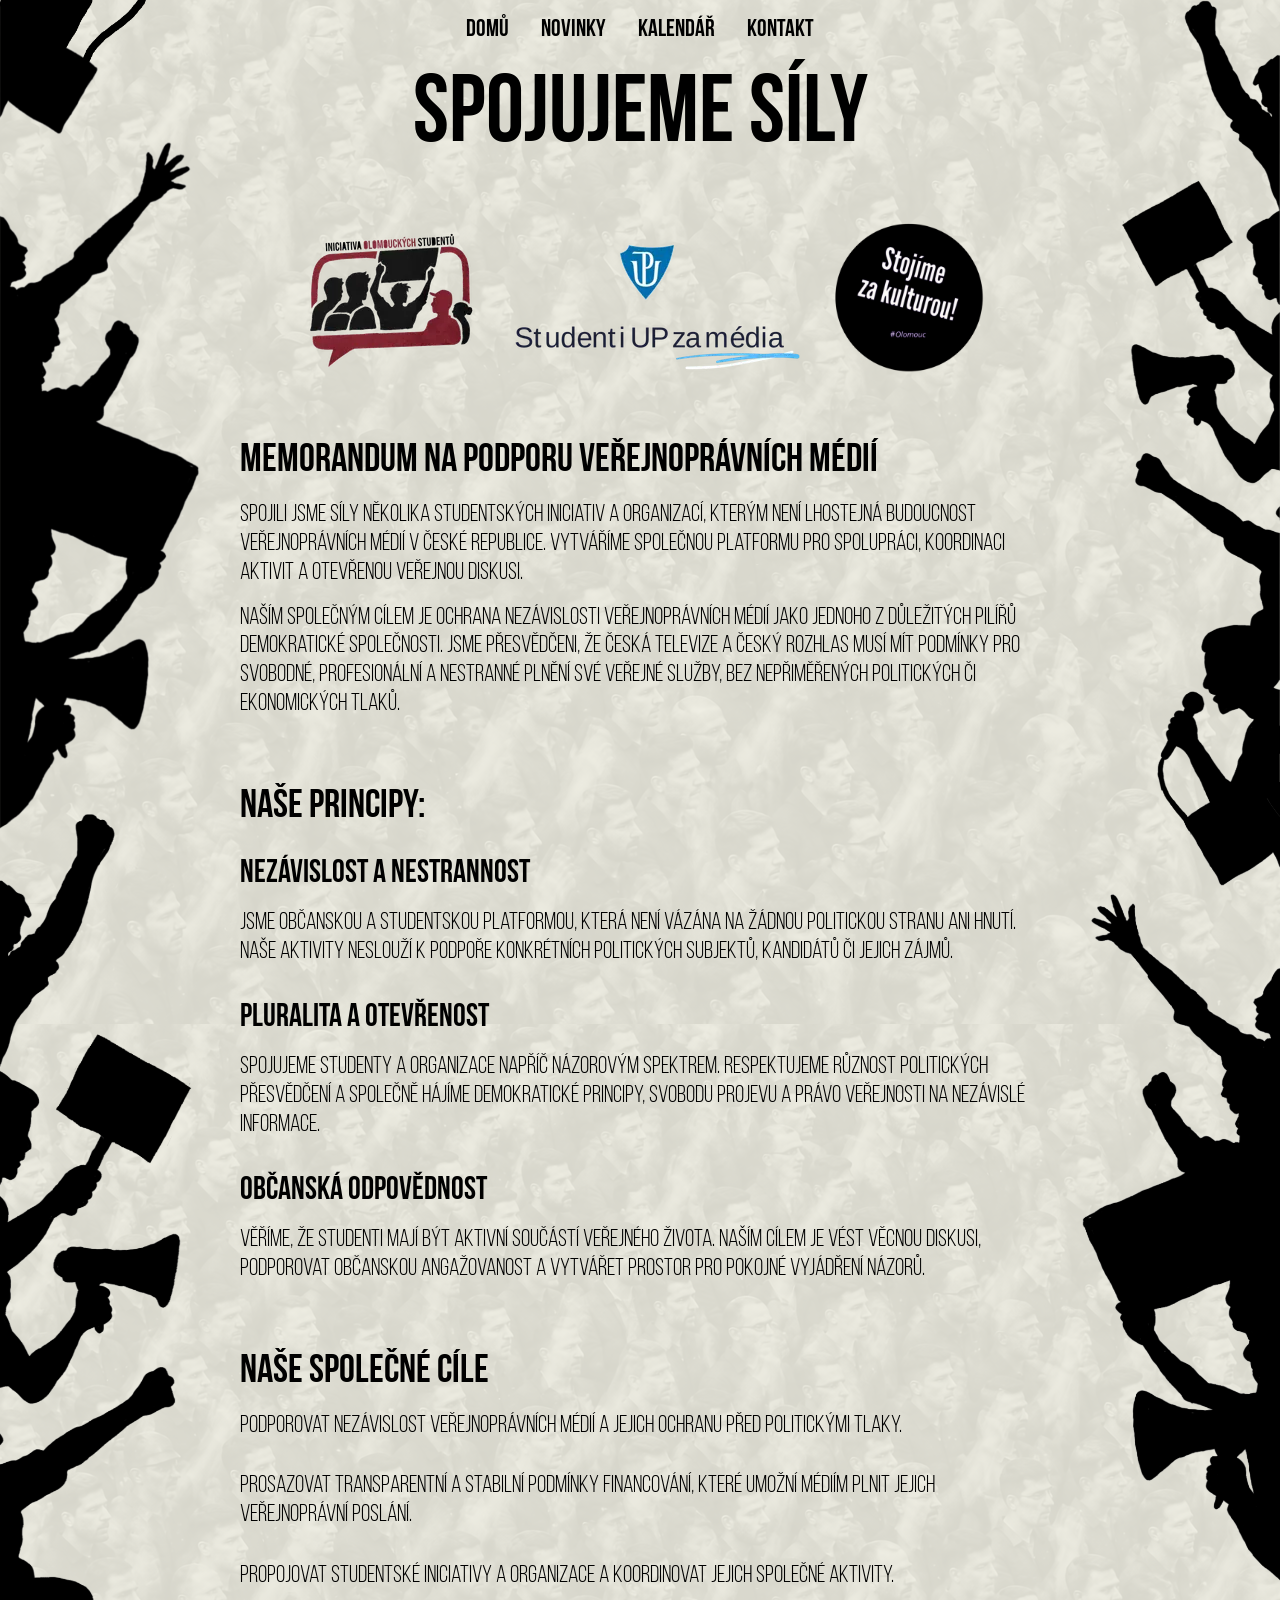
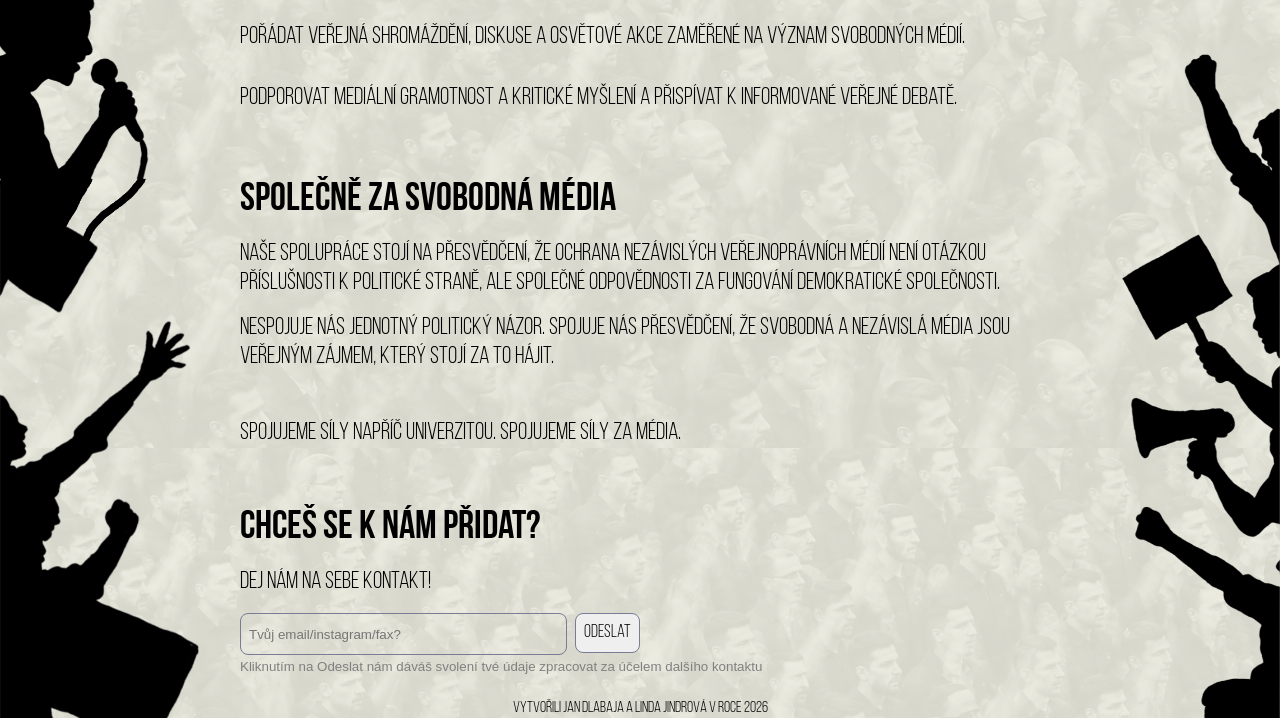
==== commit 89db7910: "Deploy webu: 2026-11-16T00:16:38.684Z" ====
--- a/index.html
+++ b/index.html
@@ -1,49 +1,45 @@
-<!DOCTYPE html><html lang="cs"><head><meta charset="utf-8"><link rel="icon" type="image/svg+xml" href="/favicon.svg"><link rel="icon" href="/favicon.ico"><meta name="viewport" content="width=device-width"><title>Olomoucké iniciativy</title><style>._link_6shue_1{color:#202d3d;text-decoration:none}._text_gmjdx_1._align-center_gmjdx_1{text-align:center}._text_gmjdx_1._align-start_gmjdx_4{text-align:start}._text_gmjdx_1._align-end_gmjdx_7{text-align:end}._font-size-xxl_gmjdx_11{font-size:3rem}._font-size-xl_gmjdx_15{font-size:2.5rem}._font-size-l_gmjdx_19{font-size:2rem}._font-size-ml_gmjdx_23{font-size:1.75rem}._font-size-m_gmjdx_23{font-size:1.5rem}._font-size-s_gmjdx_31{font-size:1.125rem}._font-size-xs_gmjdx_35{font-size:1rem}._font-size-base_gmjdx_39{font-size:.875rem}._font-size-sbase_gmjdx_43{font-size:.75rem}@media (width<=500px){._text_gmjdx_1._mobile-align-center_gmjdx_48{text-align:center}._text_gmjdx_1._mobile-align-start_gmjdx_51{text-align:start}._text_gmjdx_1._mobile-align-end_gmjdx_54{text-align:end}}._header_1fzw4_1{justify-content:center;height:60px;display:flex}._nav_1fzw4_7{justify-content:center;align-items:center;width:100%;display:flex}@media (width<=500px){._header_1fzw4_1{height:120px}}._flex_mb3wi_1{flex-direction:column;max-width:100%;display:flex}._flex_mb3wi_1._gap-4_mb3wi_6{gap:4px}._flex_mb3wi_1._gap-8_mb3wi_9{gap:8px}._flex_mb3wi_1._gap-16_mb3wi_12{gap:16px}._flex_mb3wi_1._gap-24_mb3wi_15{gap:24px}._flex_mb3wi_1._gap-32_mb3wi_18{gap:32px}._flex_mb3wi_1._gap-40_mb3wi_21{gap:40px}._flex_mb3wi_1._gap-48_mb3wi_24{gap:48px}._flex_mb3wi_1._gap-56_mb3wi_27{gap:56px}._flex_mb3wi_1._gap-64_mb3wi_30{gap:64px}._flex_mb3wi_1._align-center_mb3wi_33{align-items:center}._flex_mb3wi_1._align-flex-start_mb3wi_36{align-items:flex-start}._flex_mb3wi_1._align-flex-end_mb3wi_39{align-items:flex-end}._flex_mb3wi_1._justify-center_mb3wi_42{justify-content:center}._flex_mb3wi_1._justify-flex-start_mb3wi_45{justify-content:flex-start}._flex_mb3wi_1._justify-flex-end_mb3wi_48{justify-content:flex-end}._flex_mb3wi_1._justify-space-around_mb3wi_51{justify-content:space-around}._flex_mb3wi_1._justify-space-between_mb3wi_54{justify-content:space-between}._flex_mb3wi_1._justify-stretch_mb3wi_57{justify-content:stretch}._row_mb3wi_61{flex-direction:row}._fullWidth_mb3wi_65{width:100%}._wrap_mb3wi_69{flex-wrap:wrap}._grow_mb3wi_73{flex-grow:1}@media (width<=500px){._flex_mb3wi_1._mobile-gap-4_mb3wi_78{gap:4px}._flex_mb3wi_1._mobile-gap-8_mb3wi_81{gap:8px}._flex_mb3wi_1._mobile-gap-16_mb3wi_84{gap:16px}._flex_mb3wi_1._mobile-gap-24_mb3wi_87{gap:24px}._flex_mb3wi_1._mobile-gap-32_mb3wi_90{gap:32px}._flex_mb3wi_1._mobile-gap-40_mb3wi_93{gap:40px}._flex_mb3wi_1._mobile-gap-48_mb3wi_96{gap:48px}._flex_mb3wi_1._mobile-gap-56_mb3wi_99{gap:56px}._flex_mb3wi_1._mobile-gap-64_mb3wi_102{gap:64px}._flex_mb3wi_1._mobile-align-center_mb3wi_105{align-items:center}._flex_mb3wi_1._mobile-align-flex-start_mb3wi_108{align-items:flex-start}._flex_mb3wi_1._mobile-align-flex-end_mb3wi_111{align-items:flex-end}._flex_mb3wi_1._mobile-justify-center_mb3wi_114{justify-content:center}._flex_mb3wi_1._mobile-justify-flex-start_mb3wi_117{justify-content:flex-start}._flex_mb3wi_1._mobile-justify-flex-end_mb3wi_120{justify-content:flex-end}._flex_mb3wi_1._mobile-justify-space-around_mb3wi_123{justify-content:space-around}._flex_mb3wi_1._mobile-justify-space-between_mb3wi_126{justify-content:space-between}._flex_mb3wi_1._mobile-justify-stretch_mb3wi_129{justify-content:stretch}._row_mb3wi_61._responsive_mb3wi_132{flex-direction:column}}._footer_r1j89_1{height:60px;display:flex}body{color:#202d3d;background:#fff;margin:0;font-family:Arial,serif;font-weight:400;line-height:1.3}p,h1,h2,h3,h4,h5,h6{margin:0}h1{font-size:3rem}h2{font-size:2.5rem}h3{font-size:2rem}ul,ol{margin:0;padding:0}._main_axcm1_1{max-width:800px;min-height:calc(100vh - 120px);margin:auto;padding:0 16px}
-._container_12wy4_1{margin:80px 0}@media (width<=500px){._container_12wy4_1{margin:32px 0}}._list_wrvhs_1{padding-left:16px}
-._image_15hqm_1{object-fit:contain;max-width:100%;max-height:100%}._text-box_1f9vi_1{border:1px solid #787c94;border-radius:8px;width:100%;min-height:40px;padding:0 8px}._small_dfe3j_1{color:gray}
-._button_a21og_1{border:1px solid #787c94;border-radius:8px;min-height:40px}
-._heading_1ji4w_1._align-center_1ji4w_1{text-align:center}._heading_1ji4w_1._align-start_1ji4w_4{text-align:start}._heading_1ji4w_1._align-end_1ji4w_7{text-align:end}@media (width<=500px){._heading_1ji4w_1._mobile-align-center_1ji4w_12{text-align:center}._heading_1ji4w_1._mobile-align-start_1ji4w_15{text-align:start}._heading_1ji4w_1._mobile-align-end_1ji4w_18{text-align:end}}
-</style></head><body><header class="_header_1fzw4_1"><nav class="_nav_1fzw4_7"><div class="_flex_mb3wi_1 _row_mb3wi_61 _gap-32_mb3wi_18 _mobile-gap-8_mb3wi_81 _align-flex-start_mb3wi_36  _justify-center_mb3wi_42    _responsive_mb3wi_132 "><div class="_flex_mb3wi_1 _row_mb3wi_61 _gap-32_mb3wi_18  _align-flex-start_mb3wi_36  _justify-center_mb3wi_42     "><a href="/" class="_link_6shue_1"><p class="_text_gmjdx_1 _font-size-m_gmjdx_23  ">&lt;LOGO&gt;</p></a><a href="/posts" class="_link_6shue_1"><p class="_text_gmjdx_1 _font-size-m_gmjdx_23  ">Novinky</p></a></div><div class="_flex_mb3wi_1 _row_mb3wi_61 _gap-32_mb3wi_18  _align-flex-start_mb3wi_36  _justify-center_mb3wi_42     "><a href="/calendar" class="_link_6shue_1"><p class="_text_gmjdx_1 _font-size-m_gmjdx_23  ">Kalendář</p></a><a href="/contact" class="_link_6shue_1"><p class="_text_gmjdx_1 _font-size-m_gmjdx_23  ">Kontakt</p></a></div></div></nav></header><main class="_main_axcm1_1"><style>astro-island,astro-slot,astro-static-slot{display:contents}</style><script>(function(){let e=async e=>{await(await e())()};(self.Astro||(self.Astro={})).load=e,window.dispatchEvent(new Event(`astro:load`))})();</script><script>(function(){function e(t){"@babel/helpers - typeof";return e=typeof Symbol==`function`&&typeof Symbol.iterator==`symbol`?function(e){return typeof e}:function(e){return e&&typeof Symbol==`function`&&e.constructor===Symbol&&e!==Symbol.prototype?`symbol`:typeof e},e(t)}function t(t,n){if(e(t)!=`object`||!t)return t;var r=t[Symbol.toPrimitive];if(r!==void 0){var i=r.call(t,n||`default`);if(e(i)!=`object`)return i;throw TypeError(`@@toPrimitive must return a primitive value.`)}return(n===`string`?String:Number)(t)}function n(n){var r=t(n,`string`);return e(r)==`symbol`?r:r+``}function r(e,t,r){return(t=n(t))in e?Object.defineProperty(e,t,{value:r,enumerable:!0,configurable:!0,writable:!0}):e[t]=r,e}let i=/* @__PURE__ */ new Set([`__proto__`,`constructor`,`prototype`]);{let e={0:e=>a(e),1:e=>n(e),2:e=>new RegExp(e),3:e=>new Date(e),4:e=>new Map(n(e)),5:e=>new Set(n(e)),6:e=>BigInt(e),7:e=>new URL(e),8:e=>new Uint8Array(e),9:e=>new Uint16Array(e),10:e=>new Uint32Array(e),11:e=>1/0*e},t=t=>{let[n,r]=t;return n in e?e[n](r):void 0},n=e=>e.map(t),a=e=>typeof e!=`object`||!e?e:Object.fromEntries(Object.entries(e).map(([e,n])=>[e,t(n)]));class o extends HTMLElement{constructor(...e){super(...e),r(this,`Component`,void 0),r(this,`hydrator`,void 0),r(this,`hydrate`,async()=>{var e;if(!this.hydrator||!this.isConnected)return;let t=(e=this.parentElement)==null?void 0:e.closest(`astro-island[ssr]`);if(t){t.addEventListener(`astro:hydrate`,this.hydrate,{once:!0});return}let n=this.querySelectorAll(`astro-slot`),r={},i=this.querySelectorAll(`template[data-astro-template]`);for(let e of i){let t=e.closest(this.tagName);t!=null&&t.isSameNode(this)&&(r[e.getAttribute(`data-astro-template`)||`default`]=e.innerHTML,e.remove())}for(let e of n){let t=e.closest(this.tagName);t!=null&&t.isSameNode(this)&&(r[e.getAttribute(`name`)||`default`]=e.innerHTML)}let o;try{o=this.hasAttribute(`props`)?a(JSON.parse(this.getAttribute(`props`))):{}}catch(e){let t=this.getAttribute(`component-url`)||`<unknown>`,n=this.getAttribute(`component-export`);throw n&&(t+=` (export ${n})`),console.error(`[hydrate] Error parsing props for component ${t}`,this.getAttribute(`props`),e),e}await this.hydrator(this)(this.Component,o,r,{client:this.getAttribute(`client`)}),this.removeAttribute(`ssr`),this.dispatchEvent(new CustomEvent(`astro:hydrate`))}),r(this,`unmount`,()=>{this.isConnected||this.dispatchEvent(new CustomEvent(`astro:unmount`))})}disconnectedCallback(){document.removeEventListener(`astro:after-swap`,this.unmount),document.addEventListener(`astro:after-swap`,this.unmount,{once:!0})}connectedCallback(){if(!this.hasAttribute(`await-children`)||document.readyState===`interactive`||document.readyState===`complete`)this.childrenConnectedCallback();else{let e=()=>{document.removeEventListener(`DOMContentLoaded`,e),t.disconnect(),this.childrenConnectedCallback()},t=new MutationObserver(()=>{var t;((t=this.lastChild)==null?void 0:t.nodeType)===Node.COMMENT_NODE&&this.lastChild.nodeValue===`astro:end`&&(this.lastChild.remove(),e())});t.observe(this,{childList:!0}),document.addEventListener(`DOMContentLoaded`,e)}}async childrenConnectedCallback(){let e=this.getAttribute(`before-hydration-url`);e&&await import(e),this.start()}getRetryImportUrl(e){let t=new URL(e,document.baseURI);return t.searchParams.set(`astro-retry`,Date.now().toString()),t.toString()}async importWithRetry(e){try{return await import(e)}catch(t){return await new Promise(e=>setTimeout(e,1e3)),import(this.getRetryImportUrl(e))}}handleHydrationError(e){let t=this.getAttribute(`component-url`),n=new CustomEvent(`astro:hydration-error`,{cancelable:!0,bubbles:!0,composed:!0,detail:{error:e,componentUrl:t}});this.dispatchEvent(n)&&console.error(`[astro-island] Error hydrating ${t}`,e)}async start(){let e=JSON.parse(this.getAttribute(`opts`)),t=this.getAttribute(`client`);if(Astro[t]===void 0)window.addEventListener(`astro:${t}`,()=>this.start(),{once:!0});else try{await Astro[t](async()=>{let e=this.getAttribute(`renderer-url`);try{let[t,{default:n}]=await Promise.all([this.importWithRetry(this.getAttribute(`component-url`)),e?this.importWithRetry(e):Promise.resolve({default:()=>()=>{}})]),r=this.getAttribute(`component-export`)||`default`;if(r.includes(`.`)){this.Component=t;for(let e of r.split(`.`)){if(i.has(e)||!this.Component||typeof this.Component!=`object`&&typeof this.Component!=`function`||!Object.hasOwn(this.Component,e))throw Error(`Invalid component export path: ${r}`);this.Component=this.Component[e]}}else{if(i.has(r))throw Error(`Invalid component export path: ${r}`);this.Component=t[r]}return this.hydrator=n,this.hydrate}catch(e){return this.handleHydrationError(e),()=>{}}},e,this)}catch(e){this.handleHydrationError(e)}}attributeChangedCallback(){this.hydrate()}}r(o,`observedAttributes`,[`props`]),customElements.get(`astro-island`)||customElements.define(`astro-island`,o)}})();</script><section class="_flex_mb3wi_1 false _gap-64_mb3wi_30  _align-center_mb3wi_33  _justify-center_mb3wi_42     "><div class="_flex_mb3wi_1 false _gap-32_mb3wi_18  _align-center_mb3wi_33  _justify-center_mb3wi_42     "><div class="_container_12wy4_1"><h1 class="_heading_1ji4w_1  _mobile-align-center_1ji4w_12">SPOJUJEME SÍLY</h1></div><div class="_flex_mb3wi_1 _row_mb3wi_61 _gap-32_mb3wi_18  _align-center_mb3wi_33  _justify-center_mb3wi_42  _wrap_mb3wi_69  _responsive_mb3wi_132 "><img src="/_astro/iols.CmpsQkmI_wOMT4.webp" alt="Logo Iniciativa olomouckých studentů" loading="lazy" decoding="async" width="200" height="131" class="_image_15hqm_1"><img src="/_astro/up-za-media.D-C5bpYp_db02s.svg" alt="Logo Studenti UP za média" loading="lazy" decoding="async" width="200" height="105" class="_image_15hqm_1"><img src="/_astro/stojime-za-kulturou.BerTf5Uh_g7ntB.svg" alt="Logo Stojíme za kulturou!" loading="lazy" decoding="async" width="200" height="198" class="_image_15hqm_1"></div><div style="height: 60px"></div></div><div class="_flex_mb3wi_1 false _gap-16_mb3wi_12  _align-flex-start_mb3wi_36  _justify-center_mb3wi_42     "><h2 class="_heading_1ji4w_1  ">Memorandum na podporu veřejnoprávních médií</h2><p class="_text_gmjdx_1 _font-size-m_gmjdx_23  ">
+<!DOCTYPE html><html lang="cs"><head><meta charset="utf-8"><link rel="icon" type="image/svg+xml" href="/favicon.svg"><link rel="icon" href="/favicon.ico"><meta name="viewport" content="width=device-width"><title>Olomoucké iniciativy</title><link rel="preload" as="image" href="/_astro/people-left.Dc1iI6U9.png"><link rel="preload" as="image" href="/_astro/people-right.wjb7WY9P.png"><link rel="preload" as="image" href="/_astro/background.BZHQ8efR.png"><link rel="stylesheet" href="/_astro/runtime.DMfUPbDd.css"><style>@font-face{font-family:BebasNeue;src:url(/fonts/BebasNeue-Regular.woff2)format("woff2");font-weight:400;font-style:normal;font-display:swap}@font-face{font-family:BebasNeue;src:url(/fonts/BebasNeue-Bold.woff2)format("woff2");font-weight:700;font-style:normal;font-display:swap}._image_9jtv0_15{object-fit:contain;max-width:100%;max-height:100%}
+</style></head><body style="background-image:url(/_astro/background.BZHQ8efR.png)"><header class="_header_usaif_15"><nav class="_nav_usaif_21"><div class="_flex_1qihr_15 _row_1qihr_75 _gap-32_1qihr_32 _mobile-gap-8_1qihr_95 _align-flex-start_1qihr_50 _justify-center_1qihr_56 _responsive_1qihr_146"><div class="_flex_1qihr_15 _row_1qihr_75 _gap-32_1qihr_32 _align-flex-start_1qihr_50 _justify-center_1qihr_56 _fullWidth_1qihr_79"><a href="/" class="_link_1bdxk_15"><p class="_text_1915e_19 _font-size-m_1915e_41" style="font-weight:600;line-height:1.2;">Domů</p></a><a href="/posts" class="_link_1bdxk_15"><p class="_text_1915e_19 _font-size-m_1915e_41" style="font-weight:600;line-height:1.2;">Novinky</p></a></div><div class="_flex_1qihr_15 _row_1qihr_75 _gap-32_1qihr_32 _align-flex-start_1qihr_50 _justify-center_1qihr_56 _fullWidth_1qihr_79"><a href="/calendar" class="_link_1bdxk_15"><p class="_text_1915e_19 _font-size-m_1915e_41" style="font-weight:600;line-height:1.2;">Kalendář</p></a><a href="/contact" class="_link_1bdxk_15"><p class="_text_1915e_19 _font-size-m_1915e_41" style="font-weight:600;line-height:1.2;">Kontakt</p></a></div></div></nav></header><main class="_main_xc77a_15"><section class="_flex_1qihr_15 _gap-64_1qihr_44 _align-center_1qihr_47 _justify-center_1qihr_56"><div class="_flex_1qihr_15 _gap-48_1qihr_38 _align-center_1qihr_47 _justify-center_1qihr_56"><h1 class="_heading_zz6uj_31 _align-center_zz6uj_35" style="text-align:center;">SPOJUJEME SÍLY</h1><div class="_flex_1qihr_15 _row_1qihr_75 _gap-32_1qihr_32 _align-center_1qihr_47 _justify-center_1qihr_56 _wrap_1qihr_83 _responsive_1qihr_146"><img src="/_astro/iols.wJ9HM_c4_XeaHd.webp" alt="Logo Iniciativa olomouckých studentů" loading="lazy" decoding="async" width="186" height="150" class="_image_9jtv0_15"><img src="/_astro/up-za-media.8DAl4XsU_Z1J0m98.webp" alt="Logo Studenti UP za média" loading="lazy" decoding="async" width="287" height="150" class="_image_9jtv0_15"><img src="/_astro/stojime-za-kulturou.BerTf5Uh_1WrsTG.svg" alt="Logo Stojíme za kulturou!" loading="lazy" decoding="async" width="151" height="150" class="_image_9jtv0_15"></div></div><div class="_flex_1qihr_15 _gap-16_1qihr_26 _align-flex-start_1qihr_50 _justify-center_1qihr_56"><h2 class="_heading_zz6uj_31">Memorandum na podporu veřejnoprávních médií</h2><p class="_text_1915e_19 _font-size-m_1915e_41" style="line-height:1.2;">
         Spojili jsme síly několika studentských iniciativ a organizací, kterým není lhostejná budoucnost veřejnoprávních
         médií v České republice. Vytváříme společnou platformu pro spolupráci, koordinaci aktivit a otevřenou veřejnou
         diskusi.
-    </p><p class="_text_gmjdx_1 _font-size-m_gmjdx_23  ">
+    </p><p class="_text_1915e_19 _font-size-m_1915e_41" style="line-height:1.2;">
         Naším společným cílem je ochrana nezávislosti veřejnoprávních médií jako jednoho z důležitých pilířů
         demokratické společnosti. Jsme přesvědčeni, že Česká televize a Český rozhlas musí mít podmínky pro svobodné,
         profesionální a nestranné plnění své veřejné služby, bez nepřiměřených politických či ekonomických tlaků.
-    </p></div><div class="_flex_mb3wi_1 false _gap-16_mb3wi_12  _align-flex-start_mb3wi_36  _justify-center_mb3wi_42     "><h2 class="_heading_1ji4w_1  _mobile-align-center_1ji4w_12">Naše principy</h2><div class="_flex_mb3wi_1 false _gap-8_mb3wi_9  _align-flex-start_mb3wi_36  _justify-center_mb3wi_42     "><h3 class="_heading_1ji4w_1  ">Nezávislost a nestrannost</h3><p class="_text_gmjdx_1 _font-size-m_gmjdx_23  ">
-            Jsme občanskou a studentskou platformou, která není vázána na žádnou politickou
-            stranu ani hnutí. Naše aktivity neslouží k podpoře konkrétních politických subjektů, kandidátů či jejich
-            zájmů.
-        </p></div><div class="_flex_mb3wi_1 false _gap-8_mb3wi_9  _align-flex-start_mb3wi_36  _justify-center_mb3wi_42     "><h3 class="_heading_1ji4w_1  ">Pluralita a otevřenost</h3><p class="_text_gmjdx_1 _font-size-m_gmjdx_23  ">
-            Spojujeme studenty a organizace napříč názorovým spektrem. Respektujeme různost politických přesvědčení a
-            společně hájíme demokratické principy, svobodu projevu a právo veřejnosti na nezávislé informace.
-        </p></div><div class="_flex_mb3wi_1 false _gap-8_mb3wi_9  _align-flex-start_mb3wi_36  _justify-center_mb3wi_42     "><h3 class="_heading_1ji4w_1  ">Občanská odpovědnost</h3><p class="_text_gmjdx_1 _font-size-m_gmjdx_23  ">
-            Věříme, že studenti mají být aktivní součástí veřejného života. Naším cílem je vést věcnou diskusi,
-            podporovat občanskou angažovanost a vytvářet prostor pro pokojné vyjádření názorů.
-        </p></div></div><div class="_flex_mb3wi_1 false _gap-16_mb3wi_12  _align-flex-start_mb3wi_36  _justify-center_mb3wi_42     "><h2 class="_heading_1ji4w_1  ">Naše společné cíle</h2><ul class="_list_wrvhs_1"><div class="_flex_mb3wi_1 false _gap-16_mb3wi_12  _align-flex-start_mb3wi_36  _justify-center_mb3wi_42     "><li><p class="_text_gmjdx_1 _font-size-m_gmjdx_23  ">
-                    Podporovat nezávislost veřejnoprávních médií a jejich ochranu před politickými tlaky.
-                </p></li><li><p class="_text_gmjdx_1 _font-size-m_gmjdx_23  ">
-                    Prosazovat transparentní a stabilní podmínky financování, které umožní médiím plnit jejich
-                    veřejnoprávní
-                    poslání.
-                </p></li><li><p class="_text_gmjdx_1 _font-size-m_gmjdx_23  ">
-                    Propojovat studentské iniciativy a organizace a koordinovat jejich společné aktivity.
-                </p></li><li><p class="_text_gmjdx_1 _font-size-m_gmjdx_23  ">
-                    Pořádat veřejná shromáždění, diskuse a osvětové akce zaměřené na význam svobodných médií.
-                </p></li><li><p class="_text_gmjdx_1 _font-size-m_gmjdx_23  ">
-                    Podporovat mediální gramotnost a kritické myšlení a přispívat k informované veřejné debatě.
-                </p></li></div></ul></div><div class="_flex_mb3wi_1 false _gap-16_mb3wi_12  _align-flex-start_mb3wi_36  _justify-center_mb3wi_42     "><h2 class="_heading_1ji4w_1  ">Společně za svobodná média</h2><p class="_text_gmjdx_1 _font-size-m_gmjdx_23  ">
+    </p></div><div class="_flex_1qihr_15 _gap-24_1qihr_29 _align-flex-start_1qihr_50 _justify-center_1qihr_56"><h2 class="_heading_zz6uj_31 _mobile-align-center_zz6uj_46">Naše principy:</h2><div class="_flex_1qihr_15 _gap-32_1qihr_32 _align-flex-start_1qihr_50 _justify-center_1qihr_56"><div class="_flex_1qihr_15 _gap-16_1qihr_26 _align-flex-start_1qihr_50 _justify-center_1qihr_56"><h3 class="_heading_zz6uj_31">Nezávislost a nestrannost</h3><p class="_text_1915e_19 _font-size-m_1915e_41" style="line-height:1.2;">
+                Jsme občanskou a studentskou platformou, která není vázána na žádnou politickou
+                stranu ani hnutí. Naše aktivity neslouží k podpoře konkrétních politických subjektů, kandidátů či jejich
+                zájmů.
+            </p></div><div class="_flex_1qihr_15 _gap-16_1qihr_26 _align-flex-start_1qihr_50 _justify-center_1qihr_56"><h3 class="_heading_zz6uj_31">Pluralita a otevřenost</h3><p class="_text_1915e_19 _font-size-m_1915e_41" style="line-height:1.2;">
+                Spojujeme studenty a organizace napříč názorovým spektrem. Respektujeme různost politických přesvědčení a
+                společně hájíme demokratické principy, svobodu projevu a právo veřejnosti na nezávislé informace.
+            </p></div><div class="_flex_1qihr_15 _gap-16_1qihr_26 _align-flex-start_1qihr_50 _justify-center_1qihr_56"><h3 class="_heading_zz6uj_31">Občanská odpovědnost</h3><p class="_text_1915e_19 _font-size-m_1915e_41" style="line-height:1.2;">
+                Věříme, že studenti mají být aktivní součástí veřejného života. Naším cílem je vést věcnou diskusi,
+                podporovat občanskou angažovanost a vytvářet prostor pro pokojné vyjádření názorů.
+            </p></div></div></div><div class="_flex_1qihr_15 _gap-16_1qihr_26 _align-flex-start_1qihr_50 _justify-center_1qihr_56"><h2 class="_heading_zz6uj_31">Naše společné cíle</h2><div class="_flex_1qihr_15 _gap-32_1qihr_32 _align-flex-start_1qihr_50 _justify-center_1qihr_56"><p class="_text_1915e_19 _font-size-m_1915e_41" style="line-height:1.2;">
+            Podporovat nezávislost veřejnoprávních médií a jejich ochranu před politickými tlaky.
+        </p><p class="_text_1915e_19 _font-size-m_1915e_41" style="line-height:1.2;">
+            Prosazovat transparentní a stabilní podmínky financování, které umožní médiím plnit jejich
+            veřejnoprávní
+            poslání.
+        </p><p class="_text_1915e_19 _font-size-m_1915e_41" style="line-height:1.2;">
+            Propojovat studentské iniciativy a organizace a koordinovat jejich společné aktivity.
+        </p><p class="_text_1915e_19 _font-size-m_1915e_41" style="line-height:1.2;">
+            Pořádat veřejná shromáždění, diskuse a osvětové akce zaměřené na význam svobodných médií.
+        </p><p class="_text_1915e_19 _font-size-m_1915e_41" style="line-height:1.2;">
+            Podporovat mediální gramotnost a kritické myšlení a přispívat k informované veřejné debatě.
+        </p></div></div><div class="_flex_1qihr_15 _gap-16_1qihr_26 _align-flex-start_1qihr_50 _justify-center_1qihr_56"><h2 class="_heading_zz6uj_31">Společně za svobodná média</h2><p class="_text_1915e_19 _font-size-m_1915e_41" style="line-height:1.2;">
         Naše spolupráce stojí na přesvědčení, že ochrana nezávislých veřejnoprávních médií není otázkou příslušnosti k
         politické straně, ale společné odpovědnosti za fungování demokratické společnosti.
-    </p><p class="_text_gmjdx_1 _font-size-m_gmjdx_23  ">
+    </p><p class="_text_1915e_19 _font-size-m_1915e_41" style="line-height:1.2;">
         Nespojuje nás jednotný politický názor. Spojuje nás přesvědčení, že svobodná a nezávislá média jsou veřejným
         zájmem, který stojí za to hájit.
-    </p><p class="_text_gmjdx_1 _font-size-m_gmjdx_23  ">
+    </p><div></div><div></div><p class="_text_1915e_19 _font-size-m_1915e_41" style="line-height:1.2;">
         Spojujeme síly napříč univerzitou. Spojujeme síly za média.
-    </p></div><div class="_flex_mb3wi_1 false _gap-8_mb3wi_9  _align-flex-start_mb3wi_36  _justify-center_mb3wi_42     _fullWidth_mb3wi_65"><h2 class="_heading_1ji4w_1  ">Chceš se k nám přidat?</h2><p class="_text_gmjdx_1 _font-size-m_gmjdx_23  ">
+    </p></div></section><div style="height:80px;"></div></main><div class="_footer_vbw87_15"><style>astro-island,astro-slot,astro-static-slot{display:contents}</style><script>(function(){let e=async e=>{await(await e())()};(self.Astro||(self.Astro={})).load=e,window.dispatchEvent(new Event(`astro:load`))})();</script><script>(function(){function e(t){"@babel/helpers - typeof";return e=typeof Symbol==`function`&&typeof Symbol.iterator==`symbol`?function(e){return typeof e}:function(e){return e&&typeof Symbol==`function`&&e.constructor===Symbol&&e!==Symbol.prototype?`symbol`:typeof e},e(t)}function t(t,n){if(e(t)!=`object`||!t)return t;var r=t[Symbol.toPrimitive];if(r!==void 0){var i=r.call(t,n||`default`);if(e(i)!=`object`)return i;throw TypeError(`@@toPrimitive must return a primitive value.`)}return(n===`string`?String:Number)(t)}function n(n){var r=t(n,`string`);return e(r)==`symbol`?r:r+``}function r(e,t,r){return(t=n(t))in e?Object.defineProperty(e,t,{value:r,enumerable:!0,configurable:!0,writable:!0}):e[t]=r,e}let i=/* @__PURE__ */ new Set([`__proto__`,`constructor`,`prototype`]);{let e={0:e=>a(e),1:e=>n(e),2:e=>new RegExp(e),3:e=>new Date(e),4:e=>new Map(n(e)),5:e=>new Set(n(e)),6:e=>BigInt(e),7:e=>new URL(e),8:e=>new Uint8Array(e),9:e=>new Uint16Array(e),10:e=>new Uint32Array(e),11:e=>1/0*e},t=t=>{let[n,r]=t;return n in e?e[n](r):void 0},n=e=>e.map(t),a=e=>typeof e!=`object`||!e?e:Object.fromEntries(Object.entries(e).map(([e,n])=>[e,t(n)]));class o extends HTMLElement{constructor(...e){super(...e),r(this,`Component`,void 0),r(this,`hydrator`,void 0),r(this,`hydrate`,async()=>{var e;if(!this.hydrator||!this.isConnected)return;let t=(e=this.parentElement)==null?void 0:e.closest(`astro-island[ssr]`);if(t){t.addEventListener(`astro:hydrate`,this.hydrate,{once:!0});return}let n=this.querySelectorAll(`astro-slot`),r={},i=this.querySelectorAll(`template[data-astro-template]`);for(let e of i){let t=e.closest(this.tagName);t!=null&&t.isSameNode(this)&&(r[e.getAttribute(`data-astro-template`)||`default`]=e.innerHTML,e.remove())}for(let e of n){let t=e.closest(this.tagName);t!=null&&t.isSameNode(this)&&(r[e.getAttribute(`name`)||`default`]=e.innerHTML)}let o;try{o=this.hasAttribute(`props`)?a(JSON.parse(this.getAttribute(`props`))):{}}catch(e){let t=this.getAttribute(`component-url`)||`<unknown>`,n=this.getAttribute(`component-export`);throw n&&(t+=` (export ${n})`),console.error(`[hydrate] Error parsing props for component ${t}`,this.getAttribute(`props`),e),e}await this.hydrator(this)(this.Component,o,r,{client:this.getAttribute(`client`)}),this.removeAttribute(`ssr`),this.dispatchEvent(new CustomEvent(`astro:hydrate`))}),r(this,`unmount`,()=>{this.isConnected||this.dispatchEvent(new CustomEvent(`astro:unmount`))})}disconnectedCallback(){document.removeEventListener(`astro:after-swap`,this.unmount),document.addEventListener(`astro:after-swap`,this.unmount,{once:!0})}connectedCallback(){if(!this.hasAttribute(`await-children`)||document.readyState===`interactive`||document.readyState===`complete`)this.childrenConnectedCallback();else{let e=()=>{document.removeEventListener(`DOMContentLoaded`,e),t.disconnect(),this.childrenConnectedCallback()},t=new MutationObserver(()=>{var t;((t=this.lastChild)==null?void 0:t.nodeType)===Node.COMMENT_NODE&&this.lastChild.nodeValue===`astro:end`&&(this.lastChild.remove(),e())});t.observe(this,{childList:!0}),document.addEventListener(`DOMContentLoaded`,e)}}async childrenConnectedCallback(){let e=this.getAttribute(`before-hydration-url`);e&&await import(e),this.start()}getRetryImportUrl(e){let t=new URL(e,document.baseURI);return t.searchParams.set(`astro-retry`,Date.now().toString()),t.toString()}async importWithRetry(e){try{return await import(e)}catch(t){return await new Promise(e=>setTimeout(e,1e3)),import(this.getRetryImportUrl(e))}}handleHydrationError(e){let t=this.getAttribute(`component-url`),n=new CustomEvent(`astro:hydration-error`,{cancelable:!0,bubbles:!0,composed:!0,detail:{error:e,componentUrl:t}});this.dispatchEvent(n)&&console.error(`[astro-island] Error hydrating ${t}`,e)}async start(){let e=JSON.parse(this.getAttribute(`opts`)),t=this.getAttribute(`client`);if(Astro[t]===void 0)window.addEventListener(`astro:${t}`,()=>this.start(),{once:!0});else try{await Astro[t](async()=>{let e=this.getAttribute(`renderer-url`);try{let[t,{default:n}]=await Promise.all([this.importWithRetry(this.getAttribute(`component-url`)),e?this.importWithRetry(e):Promise.resolve({default:()=>()=>{}})]),r=this.getAttribute(`component-export`)||`default`;if(r.includes(`.`)){this.Component=t;for(let e of r.split(`.`)){if(i.has(e)||!this.Component||typeof this.Component!=`object`&&typeof this.Component!=`function`||!Object.hasOwn(this.Component,e))throw Error(`Invalid component export path: ${r}`);this.Component=this.Component[e]}}else{if(i.has(r))throw Error(`Invalid component export path: ${r}`);this.Component=t[r]}return this.hydrator=n,this.hydrate}catch(e){return this.handleHydrationError(e),()=>{}}},e,this)}catch(e){this.handleHydrationError(e)}}attributeChangedCallback(){this.hydrate()}}r(o,`observedAttributes`,[`props`]),customElements.get(`astro-island`)||customElements.define(`astro-island`,o)}})();</script><div class="_flex_1qihr_15 _gap-24_1qihr_29 _align-center_1qihr_47 _justify-center_1qihr_56 _fullWidth_1qihr_79"><div class="_flex_1qihr_15 _gap-16_1qihr_26 _align-flex-start_1qihr_50 _justify-center_1qihr_56 _fullWidth_1qihr_79"><h2 class="_heading_zz6uj_31">Chceš se k nám přidat?</h2><p class="_text_1915e_19 _font-size-m_1915e_41" style="line-height:1.2;">
         Dej nám na sebe kontakt!
-    </p><astro-island uid="ZSnPs0" data-preact-island-id="36" component-url="/_astro/contact-text-box.DCrzkY8s.js" component-export="ContactTextBox" renderer-url="/_astro/client.BEAeYsT6.js" props="{}" ssr client="load" opts="{&quot;name&quot;:&quot;ContactTextBox&quot;,&quot;value&quot;:true}" await-children><div class="_flex_mb3wi_1 false _gap-4_mb3wi_6  _align-flex-start_mb3wi_36  _justify-center_mb3wi_42     _fullWidth_mb3wi_65" style="max-width:400px;"><div class="_flex_mb3wi_1 _row_mb3wi_61 _gap-8_mb3wi_9  _align-flex-start_mb3wi_36  _justify-center_mb3wi_42     _fullWidth_mb3wi_65"><input name="contact-form" id="contact-form" placeholder="Tvůj email/instagram/fax?" class="_text-box_1f9vi_1" type="text"/><button class="_button_a21og_1">Odeslat</button></div></div><!--astro:end--></astro-island><small class="_small_dfe3j_1">Kliknutím na Odeslat nám dáváš svolení tvé údaje zpracovat za účelem dalšího kontaktu</small></div><div style="height:64px;"></div></section></main><footer class="_footer_r1j89_1"><div class="_flex_mb3wi_1 false _gap-4_mb3wi_6  _align-center_mb3wi_33  _justify-center_mb3wi_42     _fullWidth_mb3wi_65"><p class="_text_gmjdx_1   _mobile-align-center_gmjdx_48">
-            Vytvořili
-            <a href="https://github.com/dlabaja" class="_link_6shue_1">Jan Dlabaja</a> a Linda Jindrová v roce 2026
-        </p></div></footer><script type="module" src="/_astro/page-layout.astro_astro_type_script_index_0_lang.93ayqFbW.js"></script></body></html>+    </p><div class="_flex_1qihr_15 _gap-4_1qihr_20 _align-flex-start_1qihr_50 _justify-center_1qihr_56"><astro-island uid="Z8aeMq" data-preact-island-id="56" component-url="/_astro/contact-text-box.C0iloQKO.js" component-export="ContactTextBox" renderer-url="/_astro/client.BEAeYsT6.js" props="{}" ssr client="load" opts="{&quot;name&quot;:&quot;ContactTextBox&quot;,&quot;value&quot;:true}" await-children><div class="_flex_1qihr_15 _row_1qihr_75 _gap-8_1qihr_23 _align-flex-start_1qihr_50 _justify-center_1qihr_56 _fullWidth_1qihr_79" style="max-width:400px;"><input name="contact-form" id="contact-form" placeholder="Tvůj email/instagram/fax?" class="_text-box_a817d_15" type="text"/><button class="_button_1fs9x_15 _normal_1fs9x_20"><div style="padding:0 8px;"><p class="_text_1915e_19 _font-size-s_1915e_49" style="line-height:1;">Odeslat</p></div></button></div><!--astro:end--></astro-island><small class="_small_1f45m_15">Kliknutím na Odeslat nám dáváš svolení tvé údaje zpracovat za účelem dalšího kontaktu</small></div></div><div class="_flex_1qihr_15 _gap-4_1qihr_20 _align-center_1qihr_47 _justify-center_1qihr_56 _fullWidth_1qihr_79"><p class="_text_1915e_19 _mobile-align-center_1915e_66" style="line-height:1.2;">
+                Vytvořili
+                <a href="https://github.com/dlabaja" class="_link_1bdxk_15">Jan Dlabaja</a> a Linda Jindrová v roce 2026
+            </p></div><div style="height:10px;"></div></div></div><div class="_people-aside_1l5o8_29 _left_1l5o8_37" style="background-image:url(/_astro/people-left.Dc1iI6U9.png)"></div><div class="_people-aside_1l5o8_29 _right_1l5o8_40" style="background-image:url(/_astro/people-right.wjb7WY9P.png)"></div><script type="module" src="/_astro/page-layout.astro_astro_type_script_index_0_lang.93ayqFbW.js"></script></body></html>
--- a/_astro/runtime.DMfUPbDd.css
+++ b/_astro/runtime.DMfUPbDd.css
@@ -0,0 +1 @@
+@font-face{font-family:BebasNeue;src:url(/fonts/BebasNeue-Regular.woff2)format("woff2");font-weight:400;font-style:normal;font-display:swap}@font-face{font-family:BebasNeue;src:url(/fonts/BebasNeue-Bold.woff2)format("woff2");font-weight:700;font-style:normal;font-display:swap}._link_1bdxk_15{color:#000;text-decoration:none}@font-face{font-family:BebasNeue;src:url(/fonts/BebasNeue-Regular.woff2)format("woff2");font-weight:400;font-style:normal;font-display:swap}@font-face{font-family:BebasNeue;src:url(/fonts/BebasNeue-Bold.woff2)format("woff2");font-weight:700;font-style:normal;font-display:swap}p{margin:0}._text_1915e_19._align-center_1915e_19{text-align:center}._text_1915e_19._align-start_1915e_22{text-align:start}._text_1915e_19._align-end_1915e_25{text-align:end}._font-size-xxl_1915e_29{font-size:3rem}._font-size-xl_1915e_33{font-size:2.5rem}._font-size-l_1915e_37{font-size:2rem}._font-size-ml_1915e_41{font-size:1.75rem}._font-size-m_1915e_41{font-size:1.5rem}._font-size-s_1915e_49{font-size:1.125rem}._font-size-xs_1915e_53{font-size:1rem}._font-size-base_1915e_57{font-size:.875rem}._font-size-sbase_1915e_61{font-size:.75rem}@media (width<=500px){._text_1915e_19._mobile-align-center_1915e_66{text-align:center}._text_1915e_19._mobile-align-start_1915e_69{text-align:start}._text_1915e_19._mobile-align-end_1915e_72{text-align:end}}@font-face{font-family:BebasNeue;src:url(/fonts/BebasNeue-Regular.woff2)format("woff2");font-weight:400;font-style:normal;font-display:swap}@font-face{font-family:BebasNeue;src:url(/fonts/BebasNeue-Bold.woff2)format("woff2");font-weight:700;font-style:normal;font-display:swap}._header_usaif_15{justify-content:center;height:60px;display:flex}._nav_usaif_21{justify-content:center;align-items:center;width:100%;display:flex}@media (width<=500px){._header_usaif_15{height:80px}}@font-face{font-family:BebasNeue;src:url(/fonts/BebasNeue-Regular.woff2)format("woff2");font-weight:400;font-style:normal;font-display:swap}@font-face{font-family:BebasNeue;src:url(/fonts/BebasNeue-Bold.woff2)format("woff2");font-weight:700;font-style:normal;font-display:swap}._flex_1qihr_15{flex-direction:column;max-width:100%;display:flex}._flex_1qihr_15._gap-4_1qihr_20{gap:4px}._flex_1qihr_15._gap-8_1qihr_23{gap:8px}._flex_1qihr_15._gap-16_1qihr_26{gap:16px}._flex_1qihr_15._gap-24_1qihr_29{gap:24px}._flex_1qihr_15._gap-32_1qihr_32{gap:32px}._flex_1qihr_15._gap-40_1qihr_35{gap:40px}._flex_1qihr_15._gap-48_1qihr_38{gap:48px}._flex_1qihr_15._gap-56_1qihr_41{gap:56px}._flex_1qihr_15._gap-64_1qihr_44{gap:64px}._flex_1qihr_15._align-center_1qihr_47{align-items:center}._flex_1qihr_15._align-flex-start_1qihr_50{align-items:flex-start}._flex_1qihr_15._align-flex-end_1qihr_53{align-items:flex-end}._flex_1qihr_15._justify-center_1qihr_56{justify-content:center}._flex_1qihr_15._justify-flex-start_1qihr_59{justify-content:flex-start}._flex_1qihr_15._justify-flex-end_1qihr_62{justify-content:flex-end}._flex_1qihr_15._justify-space-around_1qihr_65{justify-content:space-around}._flex_1qihr_15._justify-space-between_1qihr_68{justify-content:space-between}._flex_1qihr_15._justify-stretch_1qihr_71{justify-content:stretch}._row_1qihr_75{flex-direction:row}._fullWidth_1qihr_79{width:100%}._wrap_1qihr_83{flex-wrap:wrap}._grow_1qihr_87{flex-grow:1}@media (width<=500px){._flex_1qihr_15._mobile-gap-4_1qihr_92{gap:4px}._flex_1qihr_15._mobile-gap-8_1qihr_95{gap:8px}._flex_1qihr_15._mobile-gap-16_1qihr_98{gap:16px}._flex_1qihr_15._mobile-gap-24_1qihr_101{gap:24px}._flex_1qihr_15._mobile-gap-32_1qihr_104{gap:32px}._flex_1qihr_15._mobile-gap-40_1qihr_107{gap:40px}._flex_1qihr_15._mobile-gap-48_1qihr_110{gap:48px}._flex_1qihr_15._mobile-gap-56_1qihr_113{gap:56px}._flex_1qihr_15._mobile-gap-64_1qihr_116{gap:64px}._flex_1qihr_15._mobile-align-center_1qihr_119{align-items:center}._flex_1qihr_15._mobile-align-flex-start_1qihr_122{align-items:flex-start}._flex_1qihr_15._mobile-align-flex-end_1qihr_125{align-items:flex-end}._flex_1qihr_15._mobile-justify-center_1qihr_128{justify-content:center}._flex_1qihr_15._mobile-justify-flex-start_1qihr_131{justify-content:flex-start}._flex_1qihr_15._mobile-justify-flex-end_1qihr_134{justify-content:flex-end}._flex_1qihr_15._mobile-justify-space-around_1qihr_137{justify-content:space-around}._flex_1qihr_15._mobile-justify-space-between_1qihr_140{justify-content:space-between}._flex_1qihr_15._mobile-justify-stretch_1qihr_143{justify-content:stretch}._row_1qihr_75._responsive_1qihr_146{flex-direction:column}}@font-face{font-family:BebasNeue;src:url(/fonts/BebasNeue-Regular.woff2)format("woff2");font-weight:400;font-style:normal;font-display:swap}@font-face{font-family:BebasNeue;src:url(/fonts/BebasNeue-Bold.woff2)format("woff2");font-weight:700;font-style:normal;font-display:swap}._footer_vbw87_15{max-width:800px;height:190px;margin:auto;padding:0 110px;display:flex}@media (width<=500px){._footer_vbw87_15{height:254px;padding:0 16px}}@font-face{font-family:BebasNeue;src:url(/fonts/BebasNeue-Regular.woff2)format("woff2");font-weight:400;font-style:normal;font-display:swap}@font-face{font-family:BebasNeue;src:url(/fonts/BebasNeue-Bold.woff2)format("woff2");font-weight:700;font-style:normal;font-display:swap}._text-box_a817d_15{background:0 0;border:1px solid #787c94;border-radius:8px;width:100%;min-height:40px;padding:0 8px}@font-face{font-family:BebasNeue;src:url(/fonts/BebasNeue-Regular.woff2)format("woff2");font-weight:400;font-style:normal;font-display:swap}@font-face{font-family:BebasNeue;src:url(/fonts/BebasNeue-Bold.woff2)format("woff2");font-weight:700;font-style:normal;font-display:swap}._button_1fs9x_15{padding:0;font-family:inherit}._normal_1fs9x_20{border:1px solid #787c94;border-radius:8px;min-height:40px}._transparent_1fs9x_26{cursor:pointer;background:0 0;border:none}._full-width_1fs9x_32{width:100%}@font-face{font-family:BebasNeue;src:url(/fonts/BebasNeue-Regular.woff2)format("woff2");font-weight:400;font-style:normal;font-display:swap}@font-face{font-family:BebasNeue;src:url(/fonts/BebasNeue-Bold.woff2)format("woff2");font-weight:700;font-style:normal;font-display:swap}._small_1f45m_15{color:gray;font-family:Arial,sans-serif}@font-face{font-family:BebasNeue;src:url(/fonts/BebasNeue-Regular.woff2)format("woff2");font-weight:400;font-style:normal;font-display:swap}@font-face{font-family:BebasNeue;src:url(/fonts/BebasNeue-Bold.woff2)format("woff2");font-weight:700;font-style:normal;font-display:swap}h1{font-size:6rem}h2{font-size:2.5rem}h3{font-size:2rem}h1,h2,h3,h4,h5,h6{margin:0}._heading_zz6uj_31{font-family:BebasNeue,sans-serif;font-weight:600}._heading_zz6uj_31._align-center_zz6uj_35{text-align:center}._heading_zz6uj_31._align-start_zz6uj_38{text-align:start}._heading_zz6uj_31._align-end_zz6uj_41{text-align:end}@media (width<=500px){._heading_zz6uj_31._mobile-align-center_zz6uj_46{text-align:center}._heading_zz6uj_31._mobile-align-start_zz6uj_49{text-align:start}._heading_zz6uj_31._mobile-align-end_zz6uj_52{text-align:end}h1{font-size:3rem}h2{font-size:2rem}h3{font-size:1.75rem}}@font-face{font-family:BebasNeue;src:url(/fonts/BebasNeue-Regular.woff2)format("woff2");font-weight:400;font-style:normal;font-display:swap}@font-face{font-family:BebasNeue;src:url(/fonts/BebasNeue-Bold.woff2)format("woff2");font-weight:700;font-style:normal;font-display:swap}body{color:#000;background:#f1f0e4;margin:0;font-family:BebasNeue,sans-serif;font-weight:400;line-height:1.2;position:relative}*{text-box:trim-end cap alphabetic}._people-aside_1l5o8_29{background-repeat:repeat-y;background-size:100px;width:100px;position:absolute;top:0;bottom:0}._people-aside_1l5o8_29._left_1l5o8_37{left:0}._people-aside_1l5o8_29._right_1l5o8_40{right:0}@media (width>=1250px){._people-aside_1l5o8_29{background-size:200px;width:200px}}@media (width>=1500px){._people-aside_1l5o8_29{background-size:300px;width:300px}}@media (width<=500px){._people-aside_1l5o8_29{width:0}}@font-face{font-family:BebasNeue;src:url(/fonts/BebasNeue-Regular.woff2)format("woff2");font-weight:400;font-style:normal;font-display:swap}@font-face{font-family:BebasNeue;src:url(/fonts/BebasNeue-Bold.woff2)format("woff2");font-weight:700;font-style:normal;font-display:swap}._main_xc77a_15{max-width:800px;min-height:calc(100vh - 250px);margin:auto;padding:0 110px}@media (width<=500px){._main_xc77a_15{padding:0 16px}}
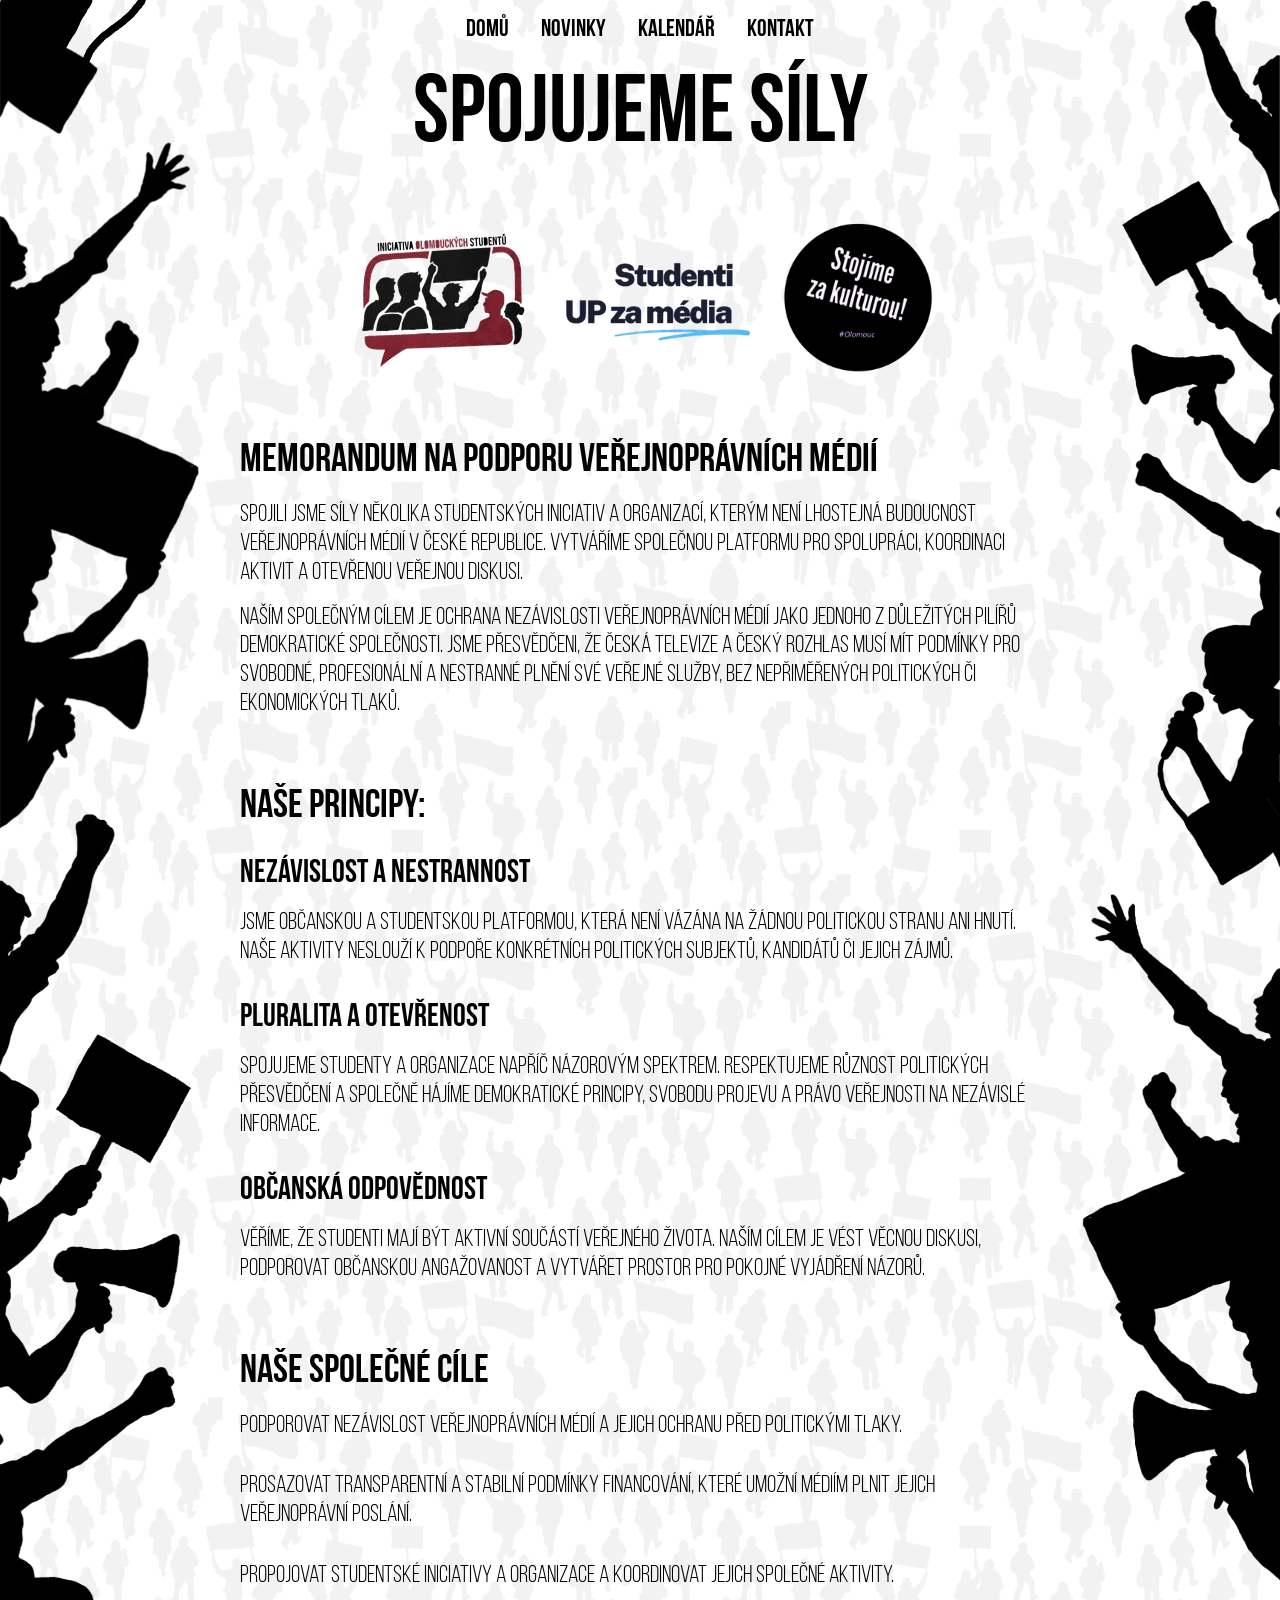
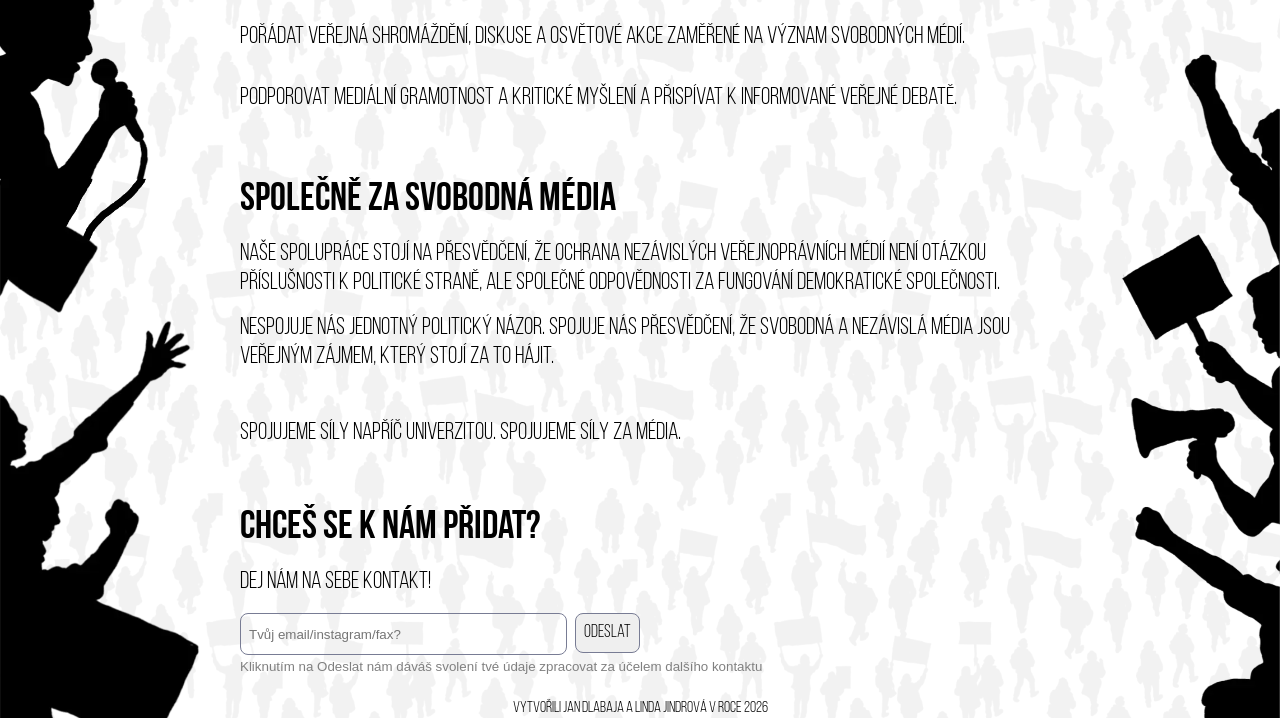
==== commit c947cd54: "Deploy webu: 2026-11-18T14:53:59.893Z" ====
--- a/index.html
+++ b/index.html
@@ -1,45 +1,45 @@
-<!DOCTYPE html><html lang="cs"><head><meta charset="utf-8"><link rel="icon" type="image/svg+xml" href="/favicon.svg"><link rel="icon" href="/favicon.ico"><meta name="viewport" content="width=device-width"><title>Olomoucké iniciativy</title><link rel="preload" as="image" href="/_astro/people-left.Dc1iI6U9.png"><link rel="preload" as="image" href="/_astro/people-right.wjb7WY9P.png"><link rel="preload" as="image" href="/_astro/background.BZHQ8efR.png"><link rel="stylesheet" href="/_astro/runtime.DMfUPbDd.css"><style>@font-face{font-family:BebasNeue;src:url(/fonts/BebasNeue-Regular.woff2)format("woff2");font-weight:400;font-style:normal;font-display:swap}@font-face{font-family:BebasNeue;src:url(/fonts/BebasNeue-Bold.woff2)format("woff2");font-weight:700;font-style:normal;font-display:swap}._image_9jtv0_15{object-fit:contain;max-width:100%;max-height:100%}
-</style></head><body style="background-image:url(/_astro/background.BZHQ8efR.png)"><header class="_header_usaif_15"><nav class="_nav_usaif_21"><div class="_flex_1qihr_15 _row_1qihr_75 _gap-32_1qihr_32 _mobile-gap-8_1qihr_95 _align-flex-start_1qihr_50 _justify-center_1qihr_56 _responsive_1qihr_146"><div class="_flex_1qihr_15 _row_1qihr_75 _gap-32_1qihr_32 _align-flex-start_1qihr_50 _justify-center_1qihr_56 _fullWidth_1qihr_79"><a href="/" class="_link_1bdxk_15"><p class="_text_1915e_19 _font-size-m_1915e_41" style="font-weight:600;line-height:1.2;">Domů</p></a><a href="/posts" class="_link_1bdxk_15"><p class="_text_1915e_19 _font-size-m_1915e_41" style="font-weight:600;line-height:1.2;">Novinky</p></a></div><div class="_flex_1qihr_15 _row_1qihr_75 _gap-32_1qihr_32 _align-flex-start_1qihr_50 _justify-center_1qihr_56 _fullWidth_1qihr_79"><a href="/calendar" class="_link_1bdxk_15"><p class="_text_1915e_19 _font-size-m_1915e_41" style="font-weight:600;line-height:1.2;">Kalendář</p></a><a href="/contact" class="_link_1bdxk_15"><p class="_text_1915e_19 _font-size-m_1915e_41" style="font-weight:600;line-height:1.2;">Kontakt</p></a></div></div></nav></header><main class="_main_xc77a_15"><section class="_flex_1qihr_15 _gap-64_1qihr_44 _align-center_1qihr_47 _justify-center_1qihr_56"><div class="_flex_1qihr_15 _gap-48_1qihr_38 _align-center_1qihr_47 _justify-center_1qihr_56"><h1 class="_heading_zz6uj_31 _align-center_zz6uj_35" style="text-align:center;">SPOJUJEME SÍLY</h1><div class="_flex_1qihr_15 _row_1qihr_75 _gap-32_1qihr_32 _align-center_1qihr_47 _justify-center_1qihr_56 _wrap_1qihr_83 _responsive_1qihr_146"><img src="/_astro/iols.wJ9HM_c4_XeaHd.webp" alt="Logo Iniciativa olomouckých studentů" loading="lazy" decoding="async" width="186" height="150" class="_image_9jtv0_15"><img src="/_astro/up-za-media.8DAl4XsU_Z1J0m98.webp" alt="Logo Studenti UP za média" loading="lazy" decoding="async" width="287" height="150" class="_image_9jtv0_15"><img src="/_astro/stojime-za-kulturou.BerTf5Uh_1WrsTG.svg" alt="Logo Stojíme za kulturou!" loading="lazy" decoding="async" width="151" height="150" class="_image_9jtv0_15"></div></div><div class="_flex_1qihr_15 _gap-16_1qihr_26 _align-flex-start_1qihr_50 _justify-center_1qihr_56"><h2 class="_heading_zz6uj_31">Memorandum na podporu veřejnoprávních médií</h2><p class="_text_1915e_19 _font-size-m_1915e_41" style="line-height:1.2;">
+<!DOCTYPE html><html lang="cs"><head><meta charset="utf-8"><link rel="apple-touch-icon" sizes="180x180" href="/apple-touch-icon.png"><link rel="icon" type="image/png" sizes="32x32" href="/favicon-32x32.png"><link rel="icon" type="image/png" sizes="16x16" href="/favicon-16x16.png"><link rel="manifest" href="/site.webmanifest"><meta name="viewport" content="width=device-width"><title>Forum olomouckých iniciativ</title><link rel="stylesheet" href="/_astro/runtime.DX8Q4tfP.css"><style>@font-face{font-family:BebasNeue;src:url(/fonts/BebasNeue-Regular.woff2)format("woff2");font-weight:400;font-style:normal;font-display:swap}@font-face{font-family:BebasNeue;src:url(/fonts/BebasNeue-Bold.woff2)format("woff2");font-weight:700;font-style:normal;font-display:swap}._image_9jtv0_15{object-fit:contain;max-width:100%;max-height:100%}
+</style></head><body><header class="_header_usaif_15"><nav class="_nav_usaif_21"><div class="_flex_1qihr_15 _row_1qihr_75 _gap-32_1qihr_32 _mobile-gap-8_1qihr_95 _align-flex-start_1qihr_50 _justify-center_1qihr_56 _responsive_1qihr_146"><div class="_flex_1qihr_15 _row_1qihr_75 _gap-32_1qihr_32 _align-flex-start_1qihr_50 _justify-center_1qihr_56 _fullWidth_1qihr_79"><a href="/" class="_link_1bdxk_15"><p class="_text_kog65_19 _font-size-m_kog65_41 _color-default_kog65_65" style="font-weight:600;line-height:1.2;">Domů</p></a><a href="/posts" class="_link_1bdxk_15"><p class="_text_kog65_19 _font-size-m_kog65_41 _color-default_kog65_65" style="font-weight:600;line-height:1.2;">Novinky</p></a></div><div class="_flex_1qihr_15 _row_1qihr_75 _gap-32_1qihr_32 _align-flex-start_1qihr_50 _justify-center_1qihr_56 _fullWidth_1qihr_79"><a href="/calendar" class="_link_1bdxk_15"><p class="_text_kog65_19 _font-size-m_kog65_41 _color-default_kog65_65" style="font-weight:600;line-height:1.2;">Kalendář</p></a><a href="/contact" class="_link_1bdxk_15"><p class="_text_kog65_19 _font-size-m_kog65_41 _color-default_kog65_65" style="font-weight:600;line-height:1.2;">Kontakt</p></a></div></div></nav></header><main class="_main_1xyta_15"><section class="_flex_1qihr_15 _gap-64_1qihr_44 _align-center_1qihr_47 _justify-center_1qihr_56"><div class="_flex_1qihr_15 _gap-48_1qihr_38 _align-center_1qihr_47 _justify-center_1qihr_56"><h1 class="_heading_sym5v_39 _align-center_sym5v_43 _color-default_sym5v_31" style="text-align:center;">SPOJUJEME SÍLY</h1><div class="_flex_1qihr_15 _row_1qihr_75 _gap-32_1qihr_32 _align-center_1qihr_47 _justify-center_1qihr_56 _wrap_1qihr_83 _responsive_1qihr_146"><img src="/_astro/iols.wJ9HM_c4_XeaHd.webp" alt="Logo 0" loading="lazy" decoding="async" width="186" height="150" class="_image_9jtv0_15"><img src="/_astro/up-za-media.CPlU5ANb_Z1Qyho5.webp" alt="Logo 2" loading="lazy" decoding="async" width="184" height="150" class="_image_9jtv0_15"><img src="/_astro/stojime-za-kulturou.BerTf5Uh_1WrsTG.svg" alt="Logo 3" loading="lazy" decoding="async" width="151" height="150" class="_image_9jtv0_15"></div></div><div class="_flex_1qihr_15 _gap-16_1qihr_26 _align-flex-start_1qihr_50 _justify-center_1qihr_56"><h2 class="_heading_sym5v_39 _color-default_sym5v_31">Memorandum na podporu veřejnoprávních médií</h2><p class="_text_kog65_19 _font-size-m_kog65_41 _color-default_kog65_65" style="line-height:1.2;">
         Spojili jsme síly několika studentských iniciativ a organizací, kterým není lhostejná budoucnost veřejnoprávních
         médií v České republice. Vytváříme společnou platformu pro spolupráci, koordinaci aktivit a otevřenou veřejnou
         diskusi.
-    </p><p class="_text_1915e_19 _font-size-m_1915e_41" style="line-height:1.2;">
+    </p><p class="_text_kog65_19 _font-size-m_kog65_41 _color-default_kog65_65" style="line-height:1.2;">
         Naším společným cílem je ochrana nezávislosti veřejnoprávních médií jako jednoho z důležitých pilířů
         demokratické společnosti. Jsme přesvědčeni, že Česká televize a Český rozhlas musí mít podmínky pro svobodné,
         profesionální a nestranné plnění své veřejné služby, bez nepřiměřených politických či ekonomických tlaků.
-    </p></div><div class="_flex_1qihr_15 _gap-24_1qihr_29 _align-flex-start_1qihr_50 _justify-center_1qihr_56"><h2 class="_heading_zz6uj_31 _mobile-align-center_zz6uj_46">Naše principy:</h2><div class="_flex_1qihr_15 _gap-32_1qihr_32 _align-flex-start_1qihr_50 _justify-center_1qihr_56"><div class="_flex_1qihr_15 _gap-16_1qihr_26 _align-flex-start_1qihr_50 _justify-center_1qihr_56"><h3 class="_heading_zz6uj_31">Nezávislost a nestrannost</h3><p class="_text_1915e_19 _font-size-m_1915e_41" style="line-height:1.2;">
+    </p></div><div class="_flex_1qihr_15 _gap-24_1qihr_29 _align-flex-start_1qihr_50 _justify-center_1qihr_56"><h2 class="_heading_sym5v_39 _mobile-align-center_sym5v_54 _color-default_sym5v_31">Naše principy:</h2><div class="_flex_1qihr_15 _gap-32_1qihr_32 _align-flex-start_1qihr_50 _justify-center_1qihr_56"><div class="_flex_1qihr_15 _gap-16_1qihr_26 _align-flex-start_1qihr_50 _justify-center_1qihr_56"><h3 class="_heading_sym5v_39 _color-default_sym5v_31">Nezávislost a nestrannost</h3><p class="_text_kog65_19 _font-size-m_kog65_41 _color-default_kog65_65" style="line-height:1.2;">
                 Jsme občanskou a studentskou platformou, která není vázána na žádnou politickou
                 stranu ani hnutí. Naše aktivity neslouží k podpoře konkrétních politických subjektů, kandidátů či jejich
                 zájmů.
-            </p></div><div class="_flex_1qihr_15 _gap-16_1qihr_26 _align-flex-start_1qihr_50 _justify-center_1qihr_56"><h3 class="_heading_zz6uj_31">Pluralita a otevřenost</h3><p class="_text_1915e_19 _font-size-m_1915e_41" style="line-height:1.2;">
+            </p></div><div class="_flex_1qihr_15 _gap-16_1qihr_26 _align-flex-start_1qihr_50 _justify-center_1qihr_56"><h3 class="_heading_sym5v_39 _color-default_sym5v_31">Pluralita a otevřenost</h3><p class="_text_kog65_19 _font-size-m_kog65_41 _color-default_kog65_65" style="line-height:1.2;">
                 Spojujeme studenty a organizace napříč názorovým spektrem. Respektujeme různost politických přesvědčení a
                 společně hájíme demokratické principy, svobodu projevu a právo veřejnosti na nezávislé informace.
-            </p></div><div class="_flex_1qihr_15 _gap-16_1qihr_26 _align-flex-start_1qihr_50 _justify-center_1qihr_56"><h3 class="_heading_zz6uj_31">Občanská odpovědnost</h3><p class="_text_1915e_19 _font-size-m_1915e_41" style="line-height:1.2;">
+            </p></div><div class="_flex_1qihr_15 _gap-16_1qihr_26 _align-flex-start_1qihr_50 _justify-center_1qihr_56"><h3 class="_heading_sym5v_39 _color-default_sym5v_31">Občanská odpovědnost</h3><p class="_text_kog65_19 _font-size-m_kog65_41 _color-default_kog65_65" style="line-height:1.2;">
                 Věříme, že studenti mají být aktivní součástí veřejného života. Naším cílem je vést věcnou diskusi,
                 podporovat občanskou angažovanost a vytvářet prostor pro pokojné vyjádření názorů.
-            </p></div></div></div><div class="_flex_1qihr_15 _gap-16_1qihr_26 _align-flex-start_1qihr_50 _justify-center_1qihr_56"><h2 class="_heading_zz6uj_31">Naše společné cíle</h2><div class="_flex_1qihr_15 _gap-32_1qihr_32 _align-flex-start_1qihr_50 _justify-center_1qihr_56"><p class="_text_1915e_19 _font-size-m_1915e_41" style="line-height:1.2;">
+            </p></div></div></div><div class="_flex_1qihr_15 _gap-16_1qihr_26 _align-flex-start_1qihr_50 _justify-center_1qihr_56"><h2 class="_heading_sym5v_39 _color-default_sym5v_31">Naše společné cíle</h2><div class="_flex_1qihr_15 _gap-32_1qihr_32 _align-flex-start_1qihr_50 _justify-center_1qihr_56"><p class="_text_kog65_19 _font-size-m_kog65_41 _color-default_kog65_65" style="line-height:1.2;">
             Podporovat nezávislost veřejnoprávních médií a jejich ochranu před politickými tlaky.
-        </p><p class="_text_1915e_19 _font-size-m_1915e_41" style="line-height:1.2;">
+        </p><p class="_text_kog65_19 _font-size-m_kog65_41 _color-default_kog65_65" style="line-height:1.2;">
             Prosazovat transparentní a stabilní podmínky financování, které umožní médiím plnit jejich
             veřejnoprávní
             poslání.
-        </p><p class="_text_1915e_19 _font-size-m_1915e_41" style="line-height:1.2;">
+        </p><p class="_text_kog65_19 _font-size-m_kog65_41 _color-default_kog65_65" style="line-height:1.2;">
             Propojovat studentské iniciativy a organizace a koordinovat jejich společné aktivity.
-        </p><p class="_text_1915e_19 _font-size-m_1915e_41" style="line-height:1.2;">
+        </p><p class="_text_kog65_19 _font-size-m_kog65_41 _color-default_kog65_65" style="line-height:1.2;">
             Pořádat veřejná shromáždění, diskuse a osvětové akce zaměřené na význam svobodných médií.
-        </p><p class="_text_1915e_19 _font-size-m_1915e_41" style="line-height:1.2;">
+        </p><p class="_text_kog65_19 _font-size-m_kog65_41 _color-default_kog65_65" style="line-height:1.2;">
             Podporovat mediální gramotnost a kritické myšlení a přispívat k informované veřejné debatě.
-        </p></div></div><div class="_flex_1qihr_15 _gap-16_1qihr_26 _align-flex-start_1qihr_50 _justify-center_1qihr_56"><h2 class="_heading_zz6uj_31">Společně za svobodná média</h2><p class="_text_1915e_19 _font-size-m_1915e_41" style="line-height:1.2;">
+        </p></div></div><div class="_flex_1qihr_15 _gap-16_1qihr_26 _align-flex-start_1qihr_50 _justify-center_1qihr_56"><h2 class="_heading_sym5v_39 _color-default_sym5v_31">Společně za svobodná média</h2><p class="_text_kog65_19 _font-size-m_kog65_41 _color-default_kog65_65" style="line-height:1.2;">
         Naše spolupráce stojí na přesvědčení, že ochrana nezávislých veřejnoprávních médií není otázkou příslušnosti k
         politické straně, ale společné odpovědnosti za fungování demokratické společnosti.
-    </p><p class="_text_1915e_19 _font-size-m_1915e_41" style="line-height:1.2;">
+    </p><p class="_text_kog65_19 _font-size-m_kog65_41 _color-default_kog65_65" style="line-height:1.2;">
         Nespojuje nás jednotný politický názor. Spojuje nás přesvědčení, že svobodná a nezávislá média jsou veřejným
         zájmem, který stojí za to hájit.
-    </p><div></div><div></div><p class="_text_1915e_19 _font-size-m_1915e_41" style="line-height:1.2;">
+    </p><div></div><div></div><p class="_text_kog65_19 _font-size-m_kog65_41 _color-default_kog65_65" style="line-height:1.2;">
         Spojujeme síly napříč univerzitou. Spojujeme síly za média.
-    </p></div></section><div style="height:80px;"></div></main><div class="_footer_vbw87_15"><style>astro-island,astro-slot,astro-static-slot{display:contents}</style><script>(function(){let e=async e=>{await(await e())()};(self.Astro||(self.Astro={})).load=e,window.dispatchEvent(new Event(`astro:load`))})();</script><script>(function(){function e(t){"@babel/helpers - typeof";return e=typeof Symbol==`function`&&typeof Symbol.iterator==`symbol`?function(e){return typeof e}:function(e){return e&&typeof Symbol==`function`&&e.constructor===Symbol&&e!==Symbol.prototype?`symbol`:typeof e},e(t)}function t(t,n){if(e(t)!=`object`||!t)return t;var r=t[Symbol.toPrimitive];if(r!==void 0){var i=r.call(t,n||`default`);if(e(i)!=`object`)return i;throw TypeError(`@@toPrimitive must return a primitive value.`)}return(n===`string`?String:Number)(t)}function n(n){var r=t(n,`string`);return e(r)==`symbol`?r:r+``}function r(e,t,r){return(t=n(t))in e?Object.defineProperty(e,t,{value:r,enumerable:!0,configurable:!0,writable:!0}):e[t]=r,e}let i=/* @__PURE__ */ new Set([`__proto__`,`constructor`,`prototype`]);{let e={0:e=>a(e),1:e=>n(e),2:e=>new RegExp(e),3:e=>new Date(e),4:e=>new Map(n(e)),5:e=>new Set(n(e)),6:e=>BigInt(e),7:e=>new URL(e),8:e=>new Uint8Array(e),9:e=>new Uint16Array(e),10:e=>new Uint32Array(e),11:e=>1/0*e},t=t=>{let[n,r]=t;return n in e?e[n](r):void 0},n=e=>e.map(t),a=e=>typeof e!=`object`||!e?e:Object.fromEntries(Object.entries(e).map(([e,n])=>[e,t(n)]));class o extends HTMLElement{constructor(...e){super(...e),r(this,`Component`,void 0),r(this,`hydrator`,void 0),r(this,`hydrate`,async()=>{var e;if(!this.hydrator||!this.isConnected)return;let t=(e=this.parentElement)==null?void 0:e.closest(`astro-island[ssr]`);if(t){t.addEventListener(`astro:hydrate`,this.hydrate,{once:!0});return}let n=this.querySelectorAll(`astro-slot`),r={},i=this.querySelectorAll(`template[data-astro-template]`);for(let e of i){let t=e.closest(this.tagName);t!=null&&t.isSameNode(this)&&(r[e.getAttribute(`data-astro-template`)||`default`]=e.innerHTML,e.remove())}for(let e of n){let t=e.closest(this.tagName);t!=null&&t.isSameNode(this)&&(r[e.getAttribute(`name`)||`default`]=e.innerHTML)}let o;try{o=this.hasAttribute(`props`)?a(JSON.parse(this.getAttribute(`props`))):{}}catch(e){let t=this.getAttribute(`component-url`)||`<unknown>`,n=this.getAttribute(`component-export`);throw n&&(t+=` (export ${n})`),console.error(`[hydrate] Error parsing props for component ${t}`,this.getAttribute(`props`),e),e}await this.hydrator(this)(this.Component,o,r,{client:this.getAttribute(`client`)}),this.removeAttribute(`ssr`),this.dispatchEvent(new CustomEvent(`astro:hydrate`))}),r(this,`unmount`,()=>{this.isConnected||this.dispatchEvent(new CustomEvent(`astro:unmount`))})}disconnectedCallback(){document.removeEventListener(`astro:after-swap`,this.unmount),document.addEventListener(`astro:after-swap`,this.unmount,{once:!0})}connectedCallback(){if(!this.hasAttribute(`await-children`)||document.readyState===`interactive`||document.readyState===`complete`)this.childrenConnectedCallback();else{let e=()=>{document.removeEventListener(`DOMContentLoaded`,e),t.disconnect(),this.childrenConnectedCallback()},t=new MutationObserver(()=>{var t;((t=this.lastChild)==null?void 0:t.nodeType)===Node.COMMENT_NODE&&this.lastChild.nodeValue===`astro:end`&&(this.lastChild.remove(),e())});t.observe(this,{childList:!0}),document.addEventListener(`DOMContentLoaded`,e)}}async childrenConnectedCallback(){let e=this.getAttribute(`before-hydration-url`);e&&await import(e),this.start()}getRetryImportUrl(e){let t=new URL(e,document.baseURI);return t.searchParams.set(`astro-retry`,Date.now().toString()),t.toString()}async importWithRetry(e){try{return await import(e)}catch(t){return await new Promise(e=>setTimeout(e,1e3)),import(this.getRetryImportUrl(e))}}handleHydrationError(e){let t=this.getAttribute(`component-url`),n=new CustomEvent(`astro:hydration-error`,{cancelable:!0,bubbles:!0,composed:!0,detail:{error:e,componentUrl:t}});this.dispatchEvent(n)&&console.error(`[astro-island] Error hydrating ${t}`,e)}async start(){let e=JSON.parse(this.getAttribute(`opts`)),t=this.getAttribute(`client`);if(Astro[t]===void 0)window.addEventListener(`astro:${t}`,()=>this.start(),{once:!0});else try{await Astro[t](async()=>{let e=this.getAttribute(`renderer-url`);try{let[t,{default:n}]=await Promise.all([this.importWithRetry(this.getAttribute(`component-url`)),e?this.importWithRetry(e):Promise.resolve({default:()=>()=>{}})]),r=this.getAttribute(`component-export`)||`default`;if(r.includes(`.`)){this.Component=t;for(let e of r.split(`.`)){if(i.has(e)||!this.Component||typeof this.Component!=`object`&&typeof this.Component!=`function`||!Object.hasOwn(this.Component,e))throw Error(`Invalid component export path: ${r}`);this.Component=this.Component[e]}}else{if(i.has(r))throw Error(`Invalid component export path: ${r}`);this.Component=t[r]}return this.hydrator=n,this.hydrate}catch(e){return this.handleHydrationError(e),()=>{}}},e,this)}catch(e){this.handleHydrationError(e)}}attributeChangedCallback(){this.hydrate()}}r(o,`observedAttributes`,[`props`]),customElements.get(`astro-island`)||customElements.define(`astro-island`,o)}})();</script><div class="_flex_1qihr_15 _gap-24_1qihr_29 _align-center_1qihr_47 _justify-center_1qihr_56 _fullWidth_1qihr_79"><div class="_flex_1qihr_15 _gap-16_1qihr_26 _align-flex-start_1qihr_50 _justify-center_1qihr_56 _fullWidth_1qihr_79"><h2 class="_heading_zz6uj_31">Chceš se k nám přidat?</h2><p class="_text_1915e_19 _font-size-m_1915e_41" style="line-height:1.2;">
+    </p></div></section><div style="height:80px;"></div></main><div class="_footer_vbw87_15"><style>astro-island,astro-slot,astro-static-slot{display:contents}</style><script>(function(){let e=async e=>{await(await e())()};(self.Astro||(self.Astro={})).load=e,window.dispatchEvent(new Event(`astro:load`))})();</script><script>(function(){function e(t){"@babel/helpers - typeof";return e=typeof Symbol==`function`&&typeof Symbol.iterator==`symbol`?function(e){return typeof e}:function(e){return e&&typeof Symbol==`function`&&e.constructor===Symbol&&e!==Symbol.prototype?`symbol`:typeof e},e(t)}function t(t,n){if(e(t)!=`object`||!t)return t;var r=t[Symbol.toPrimitive];if(r!==void 0){var i=r.call(t,n||`default`);if(e(i)!=`object`)return i;throw TypeError(`@@toPrimitive must return a primitive value.`)}return(n===`string`?String:Number)(t)}function n(n){var r=t(n,`string`);return e(r)==`symbol`?r:r+``}function r(e,t,r){return(t=n(t))in e?Object.defineProperty(e,t,{value:r,enumerable:!0,configurable:!0,writable:!0}):e[t]=r,e}let i=/* @__PURE__ */ new Set([`__proto__`,`constructor`,`prototype`]);{let e={0:e=>a(e),1:e=>n(e),2:e=>new RegExp(e),3:e=>new Date(e),4:e=>new Map(n(e)),5:e=>new Set(n(e)),6:e=>BigInt(e),7:e=>new URL(e),8:e=>new Uint8Array(e),9:e=>new Uint16Array(e),10:e=>new Uint32Array(e),11:e=>1/0*e},t=t=>{let[n,r]=t;return n in e?e[n](r):void 0},n=e=>e.map(t),a=e=>typeof e!=`object`||!e?e:Object.fromEntries(Object.entries(e).map(([e,n])=>[e,t(n)]));class o extends HTMLElement{constructor(...e){super(...e),r(this,`Component`,void 0),r(this,`hydrator`,void 0),r(this,`hydrate`,async()=>{var e;if(!this.hydrator||!this.isConnected)return;let t=(e=this.parentElement)==null?void 0:e.closest(`astro-island[ssr]`);if(t){t.addEventListener(`astro:hydrate`,this.hydrate,{once:!0});return}let n=this.querySelectorAll(`astro-slot`),r={},i=this.querySelectorAll(`template[data-astro-template]`);for(let e of i){let t=e.closest(this.tagName);t!=null&&t.isSameNode(this)&&(r[e.getAttribute(`data-astro-template`)||`default`]=e.innerHTML,e.remove())}for(let e of n){let t=e.closest(this.tagName);t!=null&&t.isSameNode(this)&&(r[e.getAttribute(`name`)||`default`]=e.innerHTML)}let o;try{o=this.hasAttribute(`props`)?a(JSON.parse(this.getAttribute(`props`))):{}}catch(e){let t=this.getAttribute(`component-url`)||`<unknown>`,n=this.getAttribute(`component-export`);throw n&&(t+=` (export ${n})`),console.error(`[hydrate] Error parsing props for component ${t}`,this.getAttribute(`props`),e),e}await this.hydrator(this)(this.Component,o,r,{client:this.getAttribute(`client`)}),this.removeAttribute(`ssr`),this.dispatchEvent(new CustomEvent(`astro:hydrate`))}),r(this,`unmount`,()=>{this.isConnected||this.dispatchEvent(new CustomEvent(`astro:unmount`))})}disconnectedCallback(){document.removeEventListener(`astro:after-swap`,this.unmount),document.addEventListener(`astro:after-swap`,this.unmount,{once:!0})}connectedCallback(){if(!this.hasAttribute(`await-children`)||document.readyState===`interactive`||document.readyState===`complete`)this.childrenConnectedCallback();else{let e=()=>{document.removeEventListener(`DOMContentLoaded`,e),t.disconnect(),this.childrenConnectedCallback()},t=new MutationObserver(()=>{var t;((t=this.lastChild)==null?void 0:t.nodeType)===Node.COMMENT_NODE&&this.lastChild.nodeValue===`astro:end`&&(this.lastChild.remove(),e())});t.observe(this,{childList:!0}),document.addEventListener(`DOMContentLoaded`,e)}}async childrenConnectedCallback(){let e=this.getAttribute(`before-hydration-url`);e&&await import(e),this.start()}getRetryImportUrl(e){let t=new URL(e,document.baseURI);return t.searchParams.set(`astro-retry`,Date.now().toString()),t.toString()}async importWithRetry(e){try{return await import(e)}catch(t){return await new Promise(e=>setTimeout(e,1e3)),import(this.getRetryImportUrl(e))}}handleHydrationError(e){let t=this.getAttribute(`component-url`),n=new CustomEvent(`astro:hydration-error`,{cancelable:!0,bubbles:!0,composed:!0,detail:{error:e,componentUrl:t}});this.dispatchEvent(n)&&console.error(`[astro-island] Error hydrating ${t}`,e)}async start(){let e=JSON.parse(this.getAttribute(`opts`)),t=this.getAttribute(`client`);if(Astro[t]===void 0)window.addEventListener(`astro:${t}`,()=>this.start(),{once:!0});else try{await Astro[t](async()=>{let e=this.getAttribute(`renderer-url`);try{let[t,{default:n}]=await Promise.all([this.importWithRetry(this.getAttribute(`component-url`)),e?this.importWithRetry(e):Promise.resolve({default:()=>()=>{}})]),r=this.getAttribute(`component-export`)||`default`;if(r.includes(`.`)){this.Component=t;for(let e of r.split(`.`)){if(i.has(e)||!this.Component||typeof this.Component!=`object`&&typeof this.Component!=`function`||!Object.hasOwn(this.Component,e))throw Error(`Invalid component export path: ${r}`);this.Component=this.Component[e]}}else{if(i.has(r))throw Error(`Invalid component export path: ${r}`);this.Component=t[r]}return this.hydrator=n,this.hydrate}catch(e){return this.handleHydrationError(e),()=>{}}},e,this)}catch(e){this.handleHydrationError(e)}}attributeChangedCallback(){this.hydrate()}}r(o,`observedAttributes`,[`props`]),customElements.get(`astro-island`)||customElements.define(`astro-island`,o)}})();</script><div class="_flex_1qihr_15 _gap-24_1qihr_29 _align-center_1qihr_47 _justify-center_1qihr_56 _fullWidth_1qihr_79"><div class="_flex_1qihr_15 _gap-16_1qihr_26 _align-flex-start_1qihr_50 _justify-center_1qihr_56 _fullWidth_1qihr_79"><h2 class="_heading_sym5v_39 _color-default_sym5v_31">Chceš se k nám přidat?</h2><p class="_text_kog65_19 _font-size-m_kog65_41 _color-default_kog65_65" style="line-height:1.2;">
         Dej nám na sebe kontakt!
-    </p><div class="_flex_1qihr_15 _gap-4_1qihr_20 _align-flex-start_1qihr_50 _justify-center_1qihr_56"><astro-island uid="Z8aeMq" data-preact-island-id="56" component-url="/_astro/contact-text-box.C0iloQKO.js" component-export="ContactTextBox" renderer-url="/_astro/client.BEAeYsT6.js" props="{}" ssr client="load" opts="{&quot;name&quot;:&quot;ContactTextBox&quot;,&quot;value&quot;:true}" await-children><div class="_flex_1qihr_15 _row_1qihr_75 _gap-8_1qihr_23 _align-flex-start_1qihr_50 _justify-center_1qihr_56 _fullWidth_1qihr_79" style="max-width:400px;"><input name="contact-form" id="contact-form" placeholder="Tvůj email/instagram/fax?" class="_text-box_a817d_15" type="text"/><button class="_button_1fs9x_15 _normal_1fs9x_20"><div style="padding:0 8px;"><p class="_text_1915e_19 _font-size-s_1915e_49" style="line-height:1;">Odeslat</p></div></button></div><!--astro:end--></astro-island><small class="_small_1f45m_15">Kliknutím na Odeslat nám dáváš svolení tvé údaje zpracovat za účelem dalšího kontaktu</small></div></div><div class="_flex_1qihr_15 _gap-4_1qihr_20 _align-center_1qihr_47 _justify-center_1qihr_56 _fullWidth_1qihr_79"><p class="_text_1915e_19 _mobile-align-center_1915e_66" style="line-height:1.2;">
+    </p><div class="_flex_1qihr_15 _gap-4_1qihr_20 _align-flex-start_1qihr_50 _justify-center_1qihr_56"><astro-island uid="283IQK" data-preact-island-id="56" component-url="/_astro/contact-text-box.Cojx_c88.js" component-export="ContactTextBox" renderer-url="/_astro/client.BEAeYsT6.js" props="{}" ssr client="load" opts="{&quot;name&quot;:&quot;ContactTextBox&quot;,&quot;value&quot;:true}" await-children><div class="_flex_1qihr_15 _row_1qihr_75 _gap-8_1qihr_23 _align-flex-start_1qihr_50 _justify-center_1qihr_56 _fullWidth_1qihr_79" style="max-width:400px;"><input name="contact-form" id="contact-form" placeholder="Tvůj email/instagram/fax?" class="_text-box_a817d_15" type="text"/><button class="_button_1fs9x_15 _normal_1fs9x_20"><div style="padding:0 8px;"><p class="_text_kog65_19 _font-size-s_kog65_49 _color-default_kog65_65" style="line-height:1;">Odeslat</p></div></button></div><!--astro:end--></astro-island><small class="_small_1f45m_15">Kliknutím na Odeslat nám dáváš svolení tvé údaje zpracovat za účelem dalšího kontaktu</small></div></div><div class="_flex_1qihr_15 _gap-4_1qihr_20 _align-center_1qihr_47 _justify-center_1qihr_56 _fullWidth_1qihr_79"><p class="_text_kog65_19 _mobile-align-center_kog65_74 _color-default_kog65_65" style="line-height:1.2;">
                 Vytvořili
                 <a href="https://github.com/dlabaja" class="_link_1bdxk_15">Jan Dlabaja</a> a Linda Jindrová v roce 2026
-            </p></div><div style="height:10px;"></div></div></div><div class="_people-aside_1l5o8_29 _left_1l5o8_37" style="background-image:url(/_astro/people-left.Dc1iI6U9.png)"></div><div class="_people-aside_1l5o8_29 _right_1l5o8_40" style="background-image:url(/_astro/people-right.wjb7WY9P.png)"></div><script type="module" src="/_astro/page-layout.astro_astro_type_script_index_0_lang.93ayqFbW.js"></script></body></html>+            </p></div><div style="height:10px;"></div></div></div><div class="_people-aside_ih39z_29 _left_ih39z_37"></div><div class="_people-aside_ih39z_29 _right_ih39z_41"></div><script type="module" src="/_astro/page-layout.astro_astro_type_script_index_0_lang.93ayqFbW.js"></script></body></html>
--- a/_astro/runtime.DX8Q4tfP.css
+++ b/_astro/runtime.DX8Q4tfP.css
@@ -0,0 +1 @@
+@font-face{font-family:BebasNeue;src:url(/fonts/BebasNeue-Regular.woff2)format("woff2");font-weight:400;font-style:normal;font-display:swap}@font-face{font-family:BebasNeue;src:url(/fonts/BebasNeue-Bold.woff2)format("woff2");font-weight:700;font-style:normal;font-display:swap}._link_1bdxk_15{color:#000;text-decoration:none}@font-face{font-family:BebasNeue;src:url(/fonts/BebasNeue-Regular.woff2)format("woff2");font-weight:400;font-style:normal;font-display:swap}@font-face{font-family:BebasNeue;src:url(/fonts/BebasNeue-Bold.woff2)format("woff2");font-weight:700;font-style:normal;font-display:swap}p{margin:0}._text_kog65_19._align-center_kog65_19{text-align:center}._text_kog65_19._align-start_kog65_22{text-align:start}._text_kog65_19._align-end_kog65_25{text-align:end}._font-size-xxl_kog65_29{font-size:3rem}._font-size-xl_kog65_33{font-size:2.5rem}._font-size-l_kog65_37{font-size:2rem}._font-size-ml_kog65_41{font-size:1.75rem}._font-size-m_kog65_41{font-size:1.5rem}._font-size-s_kog65_49{font-size:1.125rem}._font-size-xs_kog65_53{font-size:1rem}._font-size-base_kog65_57{font-size:.875rem}._font-size-sbase_kog65_61{font-size:.75rem}._color-default_kog65_65{color:unset}._color-white_kog65_69{color:#fff}@media (width<=500px){._text_kog65_19._mobile-align-center_kog65_74{text-align:center}._text_kog65_19._mobile-align-start_kog65_77{text-align:start}._text_kog65_19._mobile-align-end_kog65_80{text-align:end}}@font-face{font-family:BebasNeue;src:url(/fonts/BebasNeue-Regular.woff2)format("woff2");font-weight:400;font-style:normal;font-display:swap}@font-face{font-family:BebasNeue;src:url(/fonts/BebasNeue-Bold.woff2)format("woff2");font-weight:700;font-style:normal;font-display:swap}._header_usaif_15{justify-content:center;height:60px;display:flex}._nav_usaif_21{justify-content:center;align-items:center;width:100%;display:flex}@media (width<=500px){._header_usaif_15{height:80px}}@font-face{font-family:BebasNeue;src:url(/fonts/BebasNeue-Regular.woff2)format("woff2");font-weight:400;font-style:normal;font-display:swap}@font-face{font-family:BebasNeue;src:url(/fonts/BebasNeue-Bold.woff2)format("woff2");font-weight:700;font-style:normal;font-display:swap}._flex_1qihr_15{flex-direction:column;max-width:100%;display:flex}._flex_1qihr_15._gap-4_1qihr_20{gap:4px}._flex_1qihr_15._gap-8_1qihr_23{gap:8px}._flex_1qihr_15._gap-16_1qihr_26{gap:16px}._flex_1qihr_15._gap-24_1qihr_29{gap:24px}._flex_1qihr_15._gap-32_1qihr_32{gap:32px}._flex_1qihr_15._gap-40_1qihr_35{gap:40px}._flex_1qihr_15._gap-48_1qihr_38{gap:48px}._flex_1qihr_15._gap-56_1qihr_41{gap:56px}._flex_1qihr_15._gap-64_1qihr_44{gap:64px}._flex_1qihr_15._align-center_1qihr_47{align-items:center}._flex_1qihr_15._align-flex-start_1qihr_50{align-items:flex-start}._flex_1qihr_15._align-flex-end_1qihr_53{align-items:flex-end}._flex_1qihr_15._justify-center_1qihr_56{justify-content:center}._flex_1qihr_15._justify-flex-start_1qihr_59{justify-content:flex-start}._flex_1qihr_15._justify-flex-end_1qihr_62{justify-content:flex-end}._flex_1qihr_15._justify-space-around_1qihr_65{justify-content:space-around}._flex_1qihr_15._justify-space-between_1qihr_68{justify-content:space-between}._flex_1qihr_15._justify-stretch_1qihr_71{justify-content:stretch}._row_1qihr_75{flex-direction:row}._fullWidth_1qihr_79{width:100%}._wrap_1qihr_83{flex-wrap:wrap}._grow_1qihr_87{flex-grow:1}@media (width<=500px){._flex_1qihr_15._mobile-gap-4_1qihr_92{gap:4px}._flex_1qihr_15._mobile-gap-8_1qihr_95{gap:8px}._flex_1qihr_15._mobile-gap-16_1qihr_98{gap:16px}._flex_1qihr_15._mobile-gap-24_1qihr_101{gap:24px}._flex_1qihr_15._mobile-gap-32_1qihr_104{gap:32px}._flex_1qihr_15._mobile-gap-40_1qihr_107{gap:40px}._flex_1qihr_15._mobile-gap-48_1qihr_110{gap:48px}._flex_1qihr_15._mobile-gap-56_1qihr_113{gap:56px}._flex_1qihr_15._mobile-gap-64_1qihr_116{gap:64px}._flex_1qihr_15._mobile-align-center_1qihr_119{align-items:center}._flex_1qihr_15._mobile-align-flex-start_1qihr_122{align-items:flex-start}._flex_1qihr_15._mobile-align-flex-end_1qihr_125{align-items:flex-end}._flex_1qihr_15._mobile-justify-center_1qihr_128{justify-content:center}._flex_1qihr_15._mobile-justify-flex-start_1qihr_131{justify-content:flex-start}._flex_1qihr_15._mobile-justify-flex-end_1qihr_134{justify-content:flex-end}._flex_1qihr_15._mobile-justify-space-around_1qihr_137{justify-content:space-around}._flex_1qihr_15._mobile-justify-space-between_1qihr_140{justify-content:space-between}._flex_1qihr_15._mobile-justify-stretch_1qihr_143{justify-content:stretch}._row_1qihr_75._responsive_1qihr_146{flex-direction:column}}@font-face{font-family:BebasNeue;src:url(/fonts/BebasNeue-Regular.woff2)format("woff2");font-weight:400;font-style:normal;font-display:swap}@font-face{font-family:BebasNeue;src:url(/fonts/BebasNeue-Bold.woff2)format("woff2");font-weight:700;font-style:normal;font-display:swap}._footer_vbw87_15{max-width:800px;height:190px;margin:auto;padding:0 110px;display:flex}@media (width<=500px){._footer_vbw87_15{height:254px;padding:0 16px}}@font-face{font-family:BebasNeue;src:url(/fonts/BebasNeue-Regular.woff2)format("woff2");font-weight:400;font-style:normal;font-display:swap}@font-face{font-family:BebasNeue;src:url(/fonts/BebasNeue-Bold.woff2)format("woff2");font-weight:700;font-style:normal;font-display:swap}._text-box_a817d_15{background:0 0;border:1px solid #787c94;border-radius:8px;width:100%;min-height:40px;padding:0 8px}@font-face{font-family:BebasNeue;src:url(/fonts/BebasNeue-Regular.woff2)format("woff2");font-weight:400;font-style:normal;font-display:swap}@font-face{font-family:BebasNeue;src:url(/fonts/BebasNeue-Bold.woff2)format("woff2");font-weight:700;font-style:normal;font-display:swap}._button_1fs9x_15{padding:0;font-family:inherit}._normal_1fs9x_20{border:1px solid #787c94;border-radius:8px;min-height:40px}._transparent_1fs9x_26{cursor:pointer;background:0 0;border:none}._full-width_1fs9x_32{width:100%}@font-face{font-family:BebasNeue;src:url(/fonts/BebasNeue-Regular.woff2)format("woff2");font-weight:400;font-style:normal;font-display:swap}@font-face{font-family:BebasNeue;src:url(/fonts/BebasNeue-Bold.woff2)format("woff2");font-weight:700;font-style:normal;font-display:swap}._small_1f45m_15{color:gray;font-family:Arial,sans-serif}@font-face{font-family:BebasNeue;src:url(/fonts/BebasNeue-Regular.woff2)format("woff2");font-weight:400;font-style:normal;font-display:swap}@font-face{font-family:BebasNeue;src:url(/fonts/BebasNeue-Bold.woff2)format("woff2");font-weight:700;font-style:normal;font-display:swap}h1{font-size:6rem}h2{font-size:2.5rem}h3{font-size:2rem}h1,h2,h3,h4,h5,h6{margin:0}._color-default_sym5v_31{color:unset}._color-white_sym5v_35{color:#fff}._heading_sym5v_39{font-family:BebasNeue,sans-serif;font-weight:600}._heading_sym5v_39._align-center_sym5v_43{text-align:center}._heading_sym5v_39._align-start_sym5v_46{text-align:start}._heading_sym5v_39._align-end_sym5v_49{text-align:end}@media (width<=500px){._heading_sym5v_39._mobile-align-center_sym5v_54{text-align:center}._heading_sym5v_39._mobile-align-start_sym5v_57{text-align:start}._heading_sym5v_39._mobile-align-end_sym5v_60{text-align:end}h1{font-size:3rem}h2{font-size:2rem}h3{font-size:1.75rem}}@font-face{font-family:BebasNeue;src:url(/fonts/BebasNeue-Regular.woff2)format("woff2");font-weight:400;font-style:normal;font-display:swap}@font-face{font-family:BebasNeue;src:url(/fonts/BebasNeue-Bold.woff2)format("woff2");font-weight:700;font-style:normal;font-display:swap}body{color:#000;background:url(/layout/background.webp);margin:0;font-family:BebasNeue,sans-serif;font-weight:400;line-height:1.2;position:relative}*{text-box:trim-end cap alphabetic}._people-aside_ih39z_29{background-repeat:repeat-y;background-size:100px;width:100px;position:absolute;top:0;bottom:0}._people-aside_ih39z_29._left_ih39z_37{background-image:url(/layout/people-left.webp);left:0}._people-aside_ih39z_29._right_ih39z_41{background-image:url(/layout/people-right.webp);right:0}@media (width>=1250px){._people-aside_ih39z_29{background-size:200px;width:200px}}@media (width>=1500px){._people-aside_ih39z_29{background-size:300px;width:300px}}@media (width<=500px){._people-aside_ih39z_29{width:0}}@font-face{font-family:BebasNeue;src:url(/fonts/BebasNeue-Regular.woff2)format("woff2");font-weight:400;font-style:normal;font-display:swap}@font-face{font-family:BebasNeue;src:url(/fonts/BebasNeue-Bold.woff2)format("woff2");font-weight:700;font-style:normal;font-display:swap}._main_1xyta_15{max-width:800px;min-height:calc(100vh - 250px);margin:auto;padding:0 110px}._fullWidth_1xyta_22{max-width:100%;margin:0;padding:0}@media (width<=500px){._main_1xyta_15{padding:0 16px}._fullWidth_1xyta_22{padding:0}}
